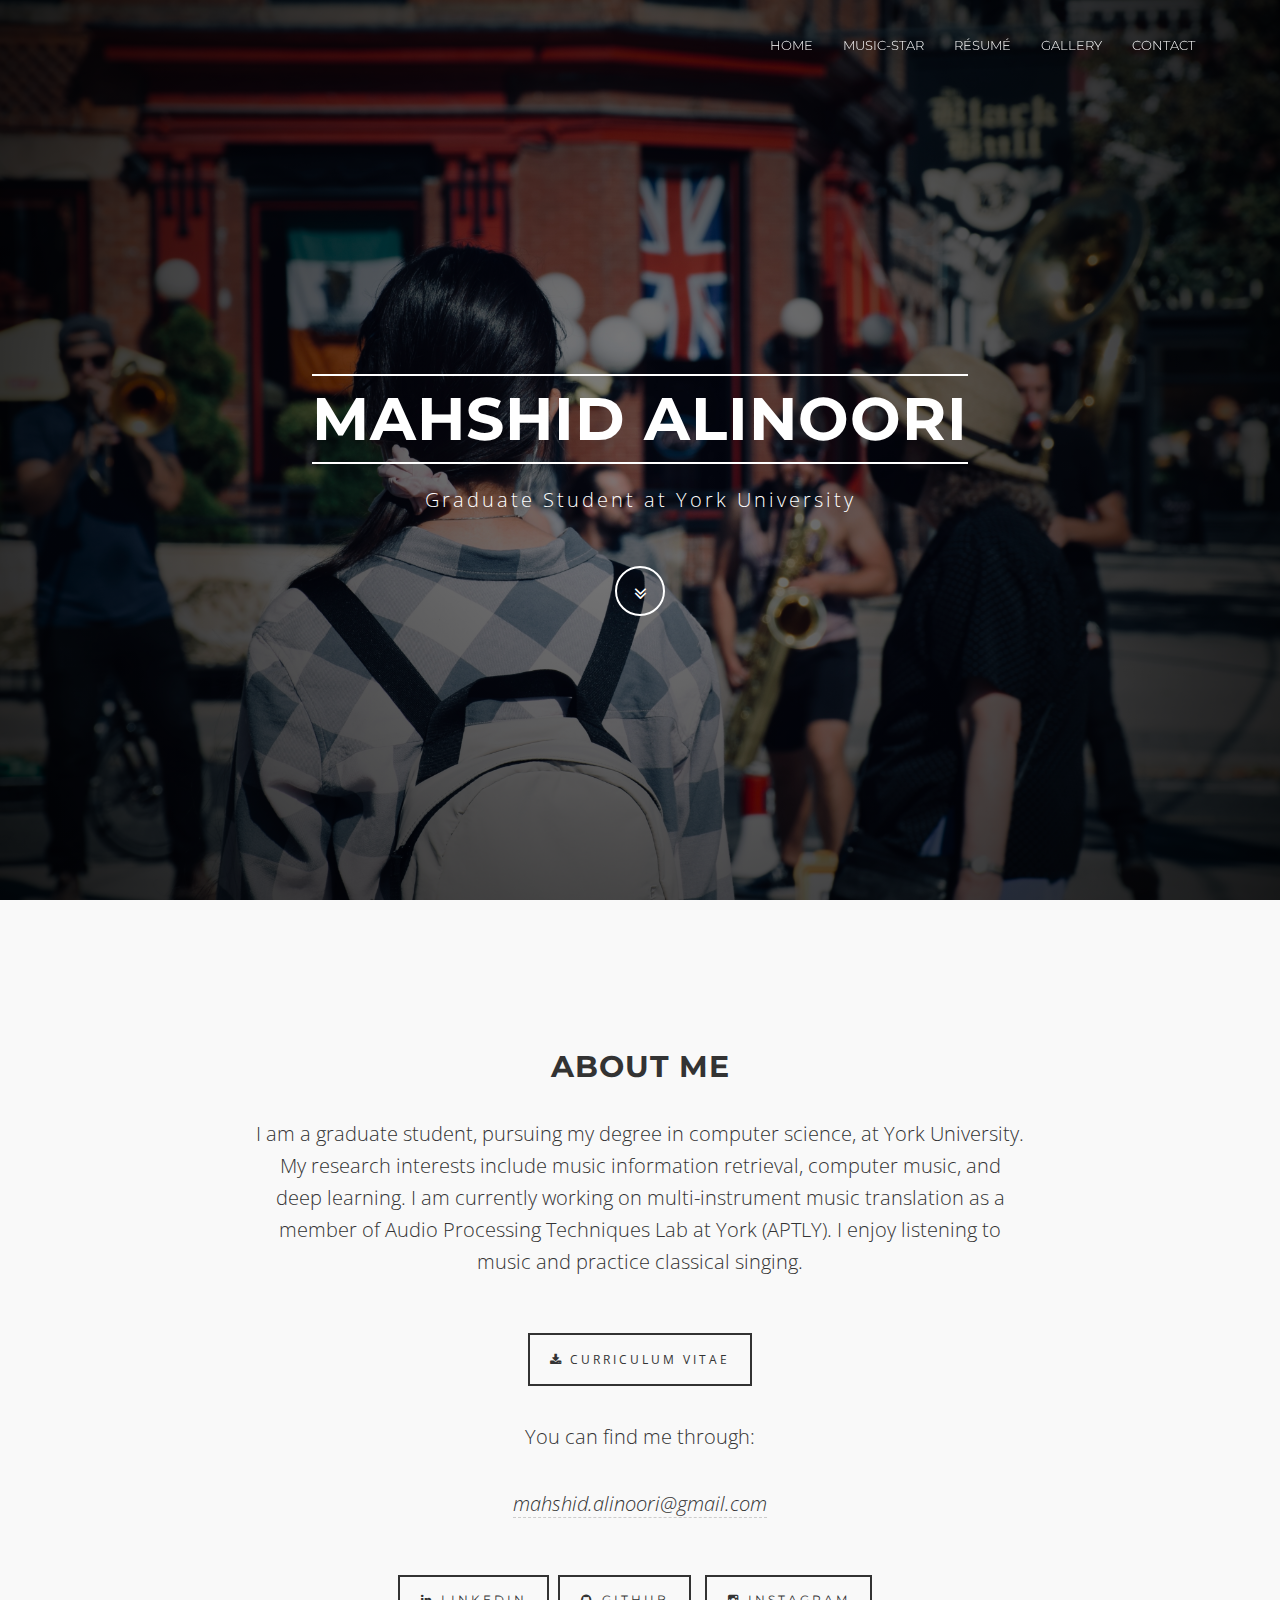
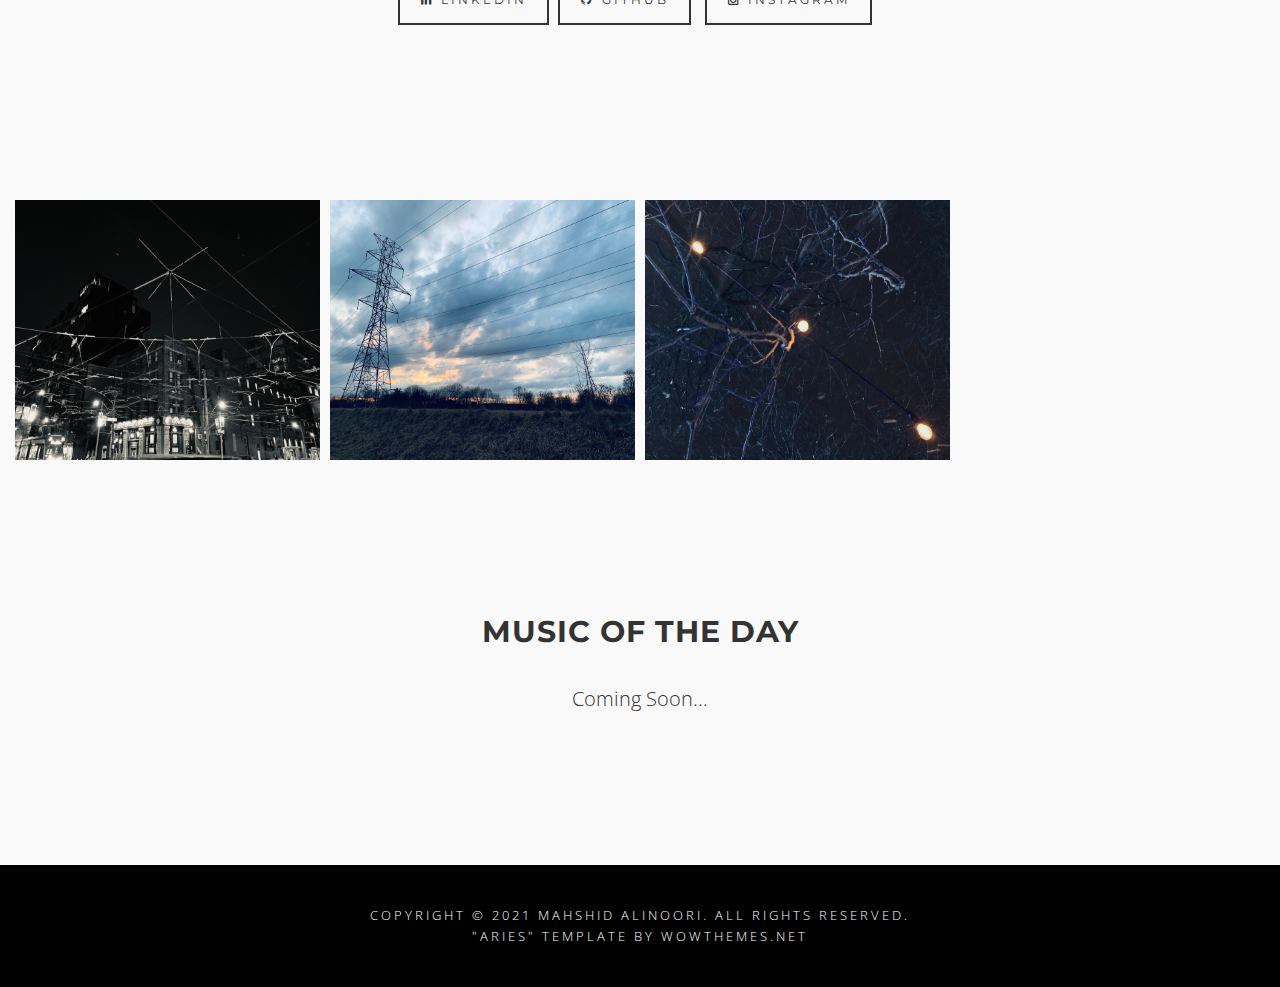
==== index.html @ f02e5524 "undo" ====
<!DOCTYPE html>
<html lang="en">
<head>
<meta charset="utf-8">
<meta http-equiv="X-UA-Compatible" content="IE=edge">
<meta name="viewport" content="width=device-width, initial-scale=1">
<meta name="description" content="">
<meta name="author" content="">
<title>Mahshid</title>
<!-- Bootstrap Core CSS -->
<link href="css/bootstrap.min.css" rel="stylesheet">
<!-- Custom CSS -->
<link href="css/theme.css" rel="stylesheet">
<!-- Custom Fonts -->
<link href="font-awesome/css/font-awesome.min.css" rel="stylesheet" type="text/css">
<link href="http://fonts.googleapis.com/css?family=Open+Sans:300,400,700,400italic,700italic" rel="stylesheet" type="text/css">
<link href="http://fonts.googleapis.com/css?family=Montserrat:400,700" rel="stylesheet" type="text/css">
<!-- HTML5 Shim and Respond.js IE8 support of HTML5 elements and media queries -->
<!-- WARNING: Respond.js doesn't work if you view the page via file:// -->
<!--[if lt IE 9]>
        <script src="https://oss.maxcdn.com/libs/html5shiv/3.7.0/html5shiv.js"></script>
        <script src="https://oss.maxcdn.com/libs/respond.js/1.4.2/respond.min.js"></script>
    <![endif]-->
</head>
<body id="page-top" data-spy="scroll" data-target=".navbar-fixed-top">
<!-- Navigation -->
<nav class="navbar navbar-custom navbar-fixed-top" role="navigation">
<div class="container">
	<div class="navbar-header">
		<button type="button" class="navbar-toggle" data-toggle="collapse" data-target=".navbar-main-collapse">
		<i class="fa fa-bars"></i>
		</button>
		<!--
		<a class="navbar-brand page-scroll" href="index.html">
		ARIES </a>-->
	</div>
	<!-- Collect the nav links, forms, and other content for toggling -->
	<div class="collapse navbar-collapse navbar-right navbar-main-collapse">
		<ul class="nav navbar-nav">
			<li>
			<a href="index.html">Home</a>
			</li>
			<li>
			<a href="Music-STAR.html">Music-STAR</a>
			</li>
			<li>
			<a href="resume.html">Résumé</a>
			</li>
			<li>
			<a href="gallery.html">Gallery</a>
			</li>
			<li>
			<a href="contact.html">Contact</a>
			</li>
		</ul>
	</div>
	<!-- /.navbar-collapse -->
</div>
<!-- /.container -->
</nav>
<!-- Intro Header -->
<header class="intro">
<div class="intro-body">
	<div class="container">
		<div class="row">
			<div class="col-md-8 col-md-offset-2">
				<h1 class="brand-heading">Mahshid Alinoori</h1>
				<p class="intro-text">
					Graduate Student at York University
				</p>
				<a href="#about" class="btn btn-circle page-scroll">
				<i class="fa fa-angle-double-down animated"></i>
				</a>
			</div>
		</div>
	</div>
</div>
</header>
<!-- About Section -->
<section id="about">
<div class="container content-section text-center">
	<div class="row">
		<h2>ABOUT ME</h2>
		<div class="col-lg-8 col-lg-offset-2">
			<p>
				I am a graduate student, pursuing my degree in computer science, at York University. My research interests include music information retrieval, computer music, and deep learning.
				I am currently working on multi-instrument music translation as a member of Audio Processing Techniques Lab at York (APTLY). I enjoy listening to music and practice classical singing.
			</p>
			<p>
				<a href="CV.pdf" class="btnghost"><i class="fa fa-download"></i> Curriculum Vitae</a>
			</p>
			<p>You can find me through:</p>
			<p>
				<i><a href="mailto:mahshid.alinoori@gmail.com" style="border-bottom:1px dashed #ccc;">mahshid.alinoori@gmail.com</a></i>
			</p>
			<ul class="list-inline banner-social-buttons">
				<a href="https://www.linkedin.com/in/mahshid-alinoori/" class="btn btnghost btn-lg"><i class="fa fa-linkedin fa-fw"></i><span class="network-name"> LinkedIn</span></a>
				</li>
				<li>
					<a href="https://github.com/mahshidaln" class="btn btnghost btn-lg"><i class="fa fa-github fa-fw"></i><span class="network-name"> GitHub</span></a>
					</li>
				<li>
				<a href="https://www.instagram.com/mahshid.aln/" class="btn btnghost btn-lg"><i class="fa fa-instagram fa-fw"></i><span class="network-name"> Instagram</span></a>
				</li>
				
				<!--
				<li>
					<a href="https://twitter.com/mahshid_aln" class="btn btnghost btn-lg"><i class="fa fa-twitter fa-fw"></i><span class="network-name"> Twitter</span></a>
				</li>-->
			</ul>
		</div>
	</div>
</div>
</section>
<section id="portfolio">
<div class="gallery">
	<ul>
		<li class="col-md-3">
			<a href="gallery.html">
				<img src="img/4.jpg" alt="">
			</a>
		</li>
		<li class="col-md-3">
			<a href="gallery.html">
				<img src="img/1.jpg" alt="">
			</a>
		</li>
		<li class="col-md-3">
			<a href="gallery.html">
				<img src="img/2.jpg" alt="">
			</a>
		</li>
		<li class="col-md-3">
			<a href="gallery.html">
				<img src="img/5.jpg" alt="">
			</a>
		</li>
		<!--
		<li class="col-md-3">
		<a href="portfolio-item.html">
		<img src="http://unsplash.it/680/380?random=5" alt="">
		</a>
		</li>
		<li class="col-md-3">
		<a href="portfolio-item.html">
		<img src="http://unsplash.it/680/380?random=6" alt="">
		</a>
		</li>
		<li class="col-md-3">
		<a href="portfolio-item.html">
		<img src="http://unsplash.it/680/380?random=7" alt="">
		</a>
		</li>
		<li class="col-md-3">
		<a href="portfolio-item.html">
		<img src="http://unsplash.it/680/380?random=8" alt="">
		</a>
		</li>
				<li class="col-md-3">
		<a href="portfolio-item.html">
		<img src="http://unsplash.it/680/380?random=10" alt="">
		</a>
		</li>
		<li class="col-md-3">
		<a href="portfolio-item.html">
		<img src="http://unsplash.it/680/380?random=11" alt="">
		</a>
		</li>
		<li class="col-md-3">
		<a href="portfolio-item.html">
		<img src="http://unsplash.it/680/380?random=12" alt="">
		</a>
		</li>
		<li class="col-md-3">
		<a href="portfolio-item.html">
		<img src="http://unsplash.it/680/380?random=13" alt="">
		</a>
		</li>
		-->
	</ul>
</div>
</section>
<!-- Contact Section -->
<section id="contact">
<div class="container content-section text-center">
	<div class="row">
		<div class="col-lg-8 col-lg-offset-2">
			
			<h2>Music of the Day</h2>
			<p>
				 Coming Soon...
			</p>
		
		</div>
	</div>
</div>
</section>
<!-- Footer -->
<footer>
<div class="container text-center">
	<p class="credits">
		Copyright &copy; 2021 Mahshid Alinoori. All Rights Reserved.<br/>
		"Aries" Template by WowThemes.net
	</p>
</div>
</footer>
<!-- jQuery -->
<script src="js/jquery.js"></script>
<!-- Bootstrap Core JavaScript -->
<script src="js/bootstrap.min.js"></script>
<!-- Plugin JavaScript -->
<script src="js/jquery.easing.min.js"></script>
<!-- Custom Theme JavaScript -->
<script src="js/theme.js"></script>
</body>
</html>
---- css/theme.css ----
/* Aries v1.0 - by WowThemes.net */
body {
	width:100%;
	height:100%;
	font-family:Open Sans,"Helvetica Neue",Helvetica,Arial,sans-serif;
	color:#fff;
	background-color:#000;
	 font-weight:300;
}
html {
	width:100%;
	height:100%;
}
h1,h2,h3,h4,h5,h6 {
	margin:0 0 35px;
	text-transform:uppercase;
	font-family:Montserrat,"Helvetica Neue",Helvetica,Arial,sans-serif;
	font-weight:700;
	letter-spacing:1px;
}
p {
	margin:0 0 25px;
	font-size:18px;
	line-height:1.5;
}
@media(min-width:768px) {
	p {
		margin:0 0 35px;
		font-size:20px;
		line-height:1.6;
	}
}
a {
	color:inherit;
	-webkit-transition:all .2s ease-in-out;
	-moz-transition:all .2s ease-in-out;
	transition:all .2s ease-in-out;
}
a:hover,a:focus {
	text-decoration:none;
	color:inherit;
}
.light {
	font-weight:400;
}
.navbar-custom {
	margin-bottom:0;
	border-bottom:1px solid rgba(255,255,255,.3);
	text-transform:uppercase;
	font-family:Montserrat,"Helvetica Neue",Helvetica,Arial,sans-serif;
	background-color:#000;
}
.navbar-custom .navbar-brand {
	font-size:20px;
	text-transform:none;
	letter-spacing:1px;
}
.navbar-custom .navbar-brand:focus {
	outline:0;
}
.navbar-custom .navbar-brand .navbar-toggle {
	padding:4px 6px;
	font-size:16px;
	color:#fff;
}
.navbar-custom .navbar-brand .navbar-toggle:focus,.navbar-custom .navbar-brand .navbar-toggle:active {
	outline:0;
}
.navbar-custom a {
}
.navbar-custom .nav li a {
	-webkit-transition:background .3s ease-in-out;
	-moz-transition:background .3s ease-in-out;
	transition:background .3s ease-in-out;
}
.navbar-custom .nav li a:hover {
	outline:0;
	color:#1ba39c;
	background-color:transparent;
}
.navbar-custom .nav li a:focus,.navbar-custom .nav li a:active {
	outline:0;
	background-color:transparent;
}
.navbar-custom .nav li.active {
	outline:0;
}
.navbar-custom .nav li.active a {
	color:#1ba39c;
}
.navbar-custom .nav li.active a:hover {
	color:#1ba39c;
}
@media(min-width:768px) {
	.navbar-custom {
		padding:20px 0;
		border-bottom:0;
		font-size:13px;
		background:0 0;
		-webkit-transition:background .5s ease-in-out,padding .5s ease-in-out;
		-moz-transition:background .5s ease-in-out,padding .5s ease-in-out;
		transition:background .5s ease-in-out,padding .5s ease-in-out;
	}
		 .navbar-custom.top-nav-collapse {
		 padding:0;
		border-bottom:1px solid rgba(255,255,255,.3);
		color:#333;
			background:#fff;
	}
	.navbar-custom.top-nav-collapse a {
		color:#333;
		display:inline-block;
	}
}
.intro {
	display:table;
	width:100%;
	height:auto;
	padding:100px 0 100px 0;
	text-align:center;
	color:#fff;
	background-image:radial-gradient(circle at 50% 50%,rgba(0,0,0,0.46),rgba(0,0,0,0.88)),url('../img/home.JPG');
	-webkit-background-size:cover;
	-moz-background-size:cover;
	background-size:cover;
	-o-background-size:cover;
}
.intro .intro-body {
	display:table-cell;
	vertical-align:middle;
}
.intro .intro-body .brand-heading {
	font-size:40px;
}
.intro .intro-body .intro-text {
	font-size:18px;
}
@media(min-width:768px) {
	.intro {
		height:100%;
		padding:0;
	}
	.intro .intro-body .brand-heading {
		font-size:60px;
		margin-top:90px;
		margin-bottom:20px;
		border-top:2px solid #fff;
		border-bottom:2px solid #fff;
		display:inline-block;
		padding:10px 0;
	}
	.intro .intro-body .intro-text {
		font-size:20px;
			font-weight:300;
			letter-spacing:3px;
	}
}
.btn-circle {
	width:50px;
	height:50px;
	margin-top:15px;
	line-height:40px;
	text-align:center;
	border:2px solid #fff;
	border-radius:100%!important;
	font-size:20px;
	color:#fff;
	background:0 0;
	-webkit-transition:background .3s ease-in-out;
	-moz-transition:background .3s ease-in-out;
	transition:background .3s ease-in-out;
}
.btn-circle:hover,.btn-circle:focus {
	outline:0;
	color:#fff;
	background:rgba(255,255,255,.1);
}
.btn-circle i.animated {
	-webkit-transition-property:-webkit-transform;
	-webkit-transition-duration:1s;
	-moz-transition-property:-moz-transform;
	-moz-transition-duration:1s;
}
.btn-circle:hover i.animated {
	-webkit-animation-name:pulse;
	-moz-animation-name:pulse;
	-webkit-animation-duration:1.5s;
	-moz-animation-duration:1.5s;
	-webkit-animation-iteration-count:infinite;
	-moz-animation-iteration-count:infinite;
	-webkit-animation-timing-function:linear;
	-moz-animation-timing-function:linear;
}
@-webkit-keyframes pulse {
	0% {
		-webkit-transform:scale(1);
		transform:scale(1);
	}
	50% {
		-webkit-transform:scale(1.2);
		transform:scale(1.2);
	}
	100% {
		-webkit-transform:scale(1);
		transform:scale(1);
	}
}
@-moz-keyframes pulse {
	0% {
		-moz-transform:scale(1);
		transform:scale(1);
	}
	50% {
		-moz-transform:scale(1.2);
		transform:scale(1.2);
	}
	100% {
		-moz-transform:scale(1);
		transform:scale(1);
	}
}
.content-section {
	padding:40px 0;
	clear:both;
}
@media(min-width:767px) {
	.content-section {
		padding:150px 0;
			 clear:both;
	}
}
.btn {
	border-radius:0;
	text-transform:uppercase;
	font-family:Montserrat,"Helvetica Neue",Helvetica,Arial,sans-serif;
	font-weight:400;
	-webkit-transition:all .3s ease-in-out;
	-moz-transition:all .3s ease-in-out;
	transition:all .3s ease-in-out;
}
.btn-default {
	border:1px solid #42dca3;
	color:#42dca3;
	background-color:transparent;
}
.btn-default:hover,.btn-default:focus {
	border:1px solid #42dca3;
	outline:0;
	color:#000;
	background-color:#42dca3;
}
ul.banner-social-buttons {
	margin-top:0;
}
@media(max-width:1199px) {
	ul.banner-social-buttons {
		margin-top:15px;
	}
}
@media(max-width:767px) {
	ul.banner-social-buttons li {
		display:block;
		margin-bottom:20px;
		padding:0;
	}
	ul.banner-social-buttons li:last-child {
		margin-bottom:0;
	}
}
footer {
	padding:40px 0;
	z-index:1;
	position:relative;
	clear:both;
}
footer p {
	margin:0;
	font-size:15px;
}
footer p.credits {
	text-transform:uppercase;
	font-size:13px;
	letter-spacing:3px;
}
::-moz-selection {
	text-shadow:none;
	background:#fcfcfc;
	background:rgba(255,255,255,.2);
}
::selection {
	text-shadow:none;
	background:#fcfcfc;
	background:rgba(255,255,255,.2);
}
img::selection {
	background:0 0;
}
img::-moz-selection {
	background:0 0;
}
body {
	webkit-tap-highlight-color:rgba(255,255,255,.2);
}
.bgblue {
	background:#22292c;
}
.inlineblock {
	display:inline-block;
}
p:last-child {
	margin-bottom:0;
}
p.lead {
	line-height:1.9;
}
.btnghost {
	border:2px solid #333;
	background-color:transparent;
	padding:15px 20px;
	letter-spacing:3px;
	font-size:12px;
	text-transform:uppercase;
	font-weight:400;
	color:#333;
	margin-top:20px;
	display:inline-block;
}
.btnghost:hover {
	background-color:#333;
	color:#fff;
	border:2px solid #333;
}
.bgcover {
	background-size:cover;
	background-repeat:no-repeat;
	position:relative;
}
img {
	max-width:100%;
}
.gallery ul {
	padding:0;
	margin:10px;
}
.gallery img {
	/*max-width:100%;*/
	height:270px;
	width:auto;
	padding:5px;
	margin:0;
}


.gallery ul li {
	margin:0;
	position:relative;
	list-style:none;
	float:left;
	padding:0;
}
.gallery ul li a {
	display:block;
	position:relative;
	width:100%;
	height:100%;
	margin:0;
	padding:0;
	line-height:0;
}
.gallery ul li a:before {
	position:absolute;
	width:32px;
	height:32px;
	top:40%;
	left:50%;
	margin:-14px 0 0 -16px;
	background: url(data:image/svg+xml;utf8,%3C%3Fxml%20version%3D%221.0%22%20encoding%3D%22utf-8%22%3F%3E%0A%3C%21--%20Generator%3A%20Adobe%20Illustrator%2017.1.0%2C%20SVG%20Export%20Plug-In%20.%20SVG%20Version%3A%206.00%20Build%200%29%20%20--%3E%0A%3C%21DOCTYPE%20svg%20PUBLIC%20%22-//W3C//DTD%20SVG%201.1//EN%22%20%22http%3A//www.w3.org/Graphics/SVG/1.1/DTD/svg11.dtd%22%3E%0A%3Csvg%20version%3D%221.1%22%0A%09%20id%3D%22svg2%22%20xmlns%3Adc%3D%22http%3A//purl.org/dc/elements/1.1/%22%20xmlns%3Acc%3D%22http%3A//creativecommons.org/ns%23%22%20xmlns%3Ardf%3D%22http%3A//www.w3.org/1999/02/22-rdf-syntax-ns%23%22%20xmlns%3Asvg%3D%22http%3A//www.w3.org/2000/svg%22%20xmlns%3Asodipodi%3D%22http%3A//sodipodi.sourceforge.net/DTD/sodipodi-0.dtd%22%20xmlns%3Ainkscape%3D%22http%3A//www.inkscape.org/namespaces/inkscape%22%20inkscape%3Aversion%3D%220.48.4%20r9939%22%20sodipodi%3Adocname%3D%22icon-fullscreen.svg%22%0A%09%20xmlns%3D%22http%3A//www.w3.org/2000/svg%22%20xmlns%3Axlink%3D%22http%3A//www.w3.org/1999/xlink%22%20x%3D%220px%22%20y%3D%220px%22%20viewBox%3D%220%200%20960%20560%22%0A%09%20enable-background%3D%22new%200%200%20960%20560%22%20xml%3Aspace%3D%22preserve%22%3E%0A%3Csodipodi%3Anamedview%20%20borderopacity%3D%221%22%20pagecolor%3D%22%23ffffff%22%20bordercolor%3D%22%23666666%22%20objecttolerance%3D%2210%22%20gridtolerance%3D%2210%22%20guidetolerance%3D%2210%22%20showgrid%3D%22false%22%20fit-margin-top%3D%220%22%20fit-margin-left%3D%220%22%20inkscape%3Azoom%3D%227.375%22%20inkscape%3Acx%3D%22-5.1525424%22%20inkscape%3Acy%3D%2216%22%20id%3D%22namedview11%22%20inkscape%3Awindow-x%3D%22-8%22%20inkscape%3Awindow-y%3D%22-8%22%20fit-margin-right%3D%220%22%20inkscape%3Apageopacity%3D%220%22%20fit-margin-bottom%3D%220%22%20inkscape%3Awindow-width%3D%221366%22%20inkscape%3Awindow-height%3D%22706%22%20inkscape%3Awindow-maximized%3D%221%22%20inkscape%3Apageshadow%3D%222%22%20inkscape%3Acurrent-layer%3D%22svg2%22%3E%0A%09%3C/sodipodi%3Anamedview%3E%0A%3Cg%3E%0A%09%3Crect%20x%3D%22220%22%20y%3D%22260%22%20fill%3D%22%23FFFFFF%22%20width%3D%22536%22%20height%3D%2224%22/%3E%0A%3C/g%3E%0A%3Cg%3E%0A%09%3Crect%20x%3D%22476%22%20y%3D%224%22%20fill%3D%22%23FFFFFF%22%20width%3D%2224%22%20height%3D%22556%22/%3E%0A%3C/g%3E%0A%3C/svg%3E%0A) no-repeat;
	content:"";
	opacity:0;
	z-index:1;
	-webkit-transition:all 0.3s linear;
	-moz-transition:all 0.3s linear;
	transition:all 0.3s linear;
}
.gallery ul li a:hover:before {
	top:50%;
	opacity:1;
}
/*.gallery ul li a:before {
	position:absolute;
	width:100%;
	top:0;
	bottom:0;
	background:rgba(0,0,0,0.3);
	content:"";
	opacity:0;
	-webkit-transition:all 0.3s linear;
	-moz-transition:all 0.3s linear;
	transition:all 0.3s linear;
}*/
.gallery ul li a:hover:after {
	opacity:1;
}
section:after {
	float:none;
	clear:both;
}
section {
	background-color:#f9f9f9;
	color:#333;
	overflow:hidden;
}
.done {
	display:none;
}
.error input,input.error,.error textarea,textarea.error {
	background-color:#ffffff;
	border-bottom:2px solid orangered !Important;
	-webkit-transition:border linear 0.2s,box-shadow linear 0.2s;
	-moz-transition:border linear 0.2s,box-shadow linear 0.2s;
	-o-transition:border linear 0.2s,box-shadow linear 0.2s;
	transition:border linear 0.2s,box-shadow linear 0.2s;	
}
#contactform input,#contactform textarea {
	border:0px;
	border-bottom:2px solid #333;
	width:100%;
	background-color:transparent;
	padding:20px 0px;
	text-transform:uppercase;
	letter-spacing:2px;
	margin-bottom:20px;
}
#contactform input#submit {
	width:auto;
	border:2px solid;
	padding:10px 20px;
	display:inline-block;
}
#contactform input#submit:hover {
	background-color:#333;
	color:#fff;
	border:2px solid #333;
}
#contactform input:focus,#contactform input:active,#contactform textarea:focus,#contactform textarea:active {
	border-top:0px;
	border-bottom:2px solid lightseagreen;
	outline:0;
	outline: none;
}

.my_gallery{
	height: 260 px;
	width: 350px;
	padding-bottom: 5px;
}

table {
	border-collapse: collapse;
	border-spacing: 0; }
  
  td,
  th {
	padding: 0; }

table {
    /* display: block; */
    width: 100%;
    overflow: auto;
    word-break: normal;
    word-break: keep-all;
    -webkit-overflow-scrolling: touch; }
table th {
	  text-align: center;
      font-weight: bold; }
table th,
table td {
      padding: 0.5rem 1rem;
      border: 1px solid #e9ebec; }

table.audio-table td {
	vertical-align: top; }
table.audio-table audio {
	height: 2.5rem;
	max-width: 11rem; }
@media screen and (min-width: 106rem) {
table.audio-table audio {
		display: block;
		width: 100%;
		max-width: 100%; } }
@media screen and (min-width: 106rem) {
table.audio-table {
	  table-layout: fixed; }
table.audio-table .metric-col {
		width: 7em; } }
@media screen and (max-width: 106rem) {
table.audio-table {
	  display: block;
	  max-height: 90vh;
	  overflow-y: auto; }
table.audio-table th {
		white-space: nowrap; } }

table.audio-table .audio-label {
	display: block;
	text-align: center;
	font-size: 85%; }


ol li{
	margin:0 0 25px;
	font-size:18px;
	line-height:1;
	}
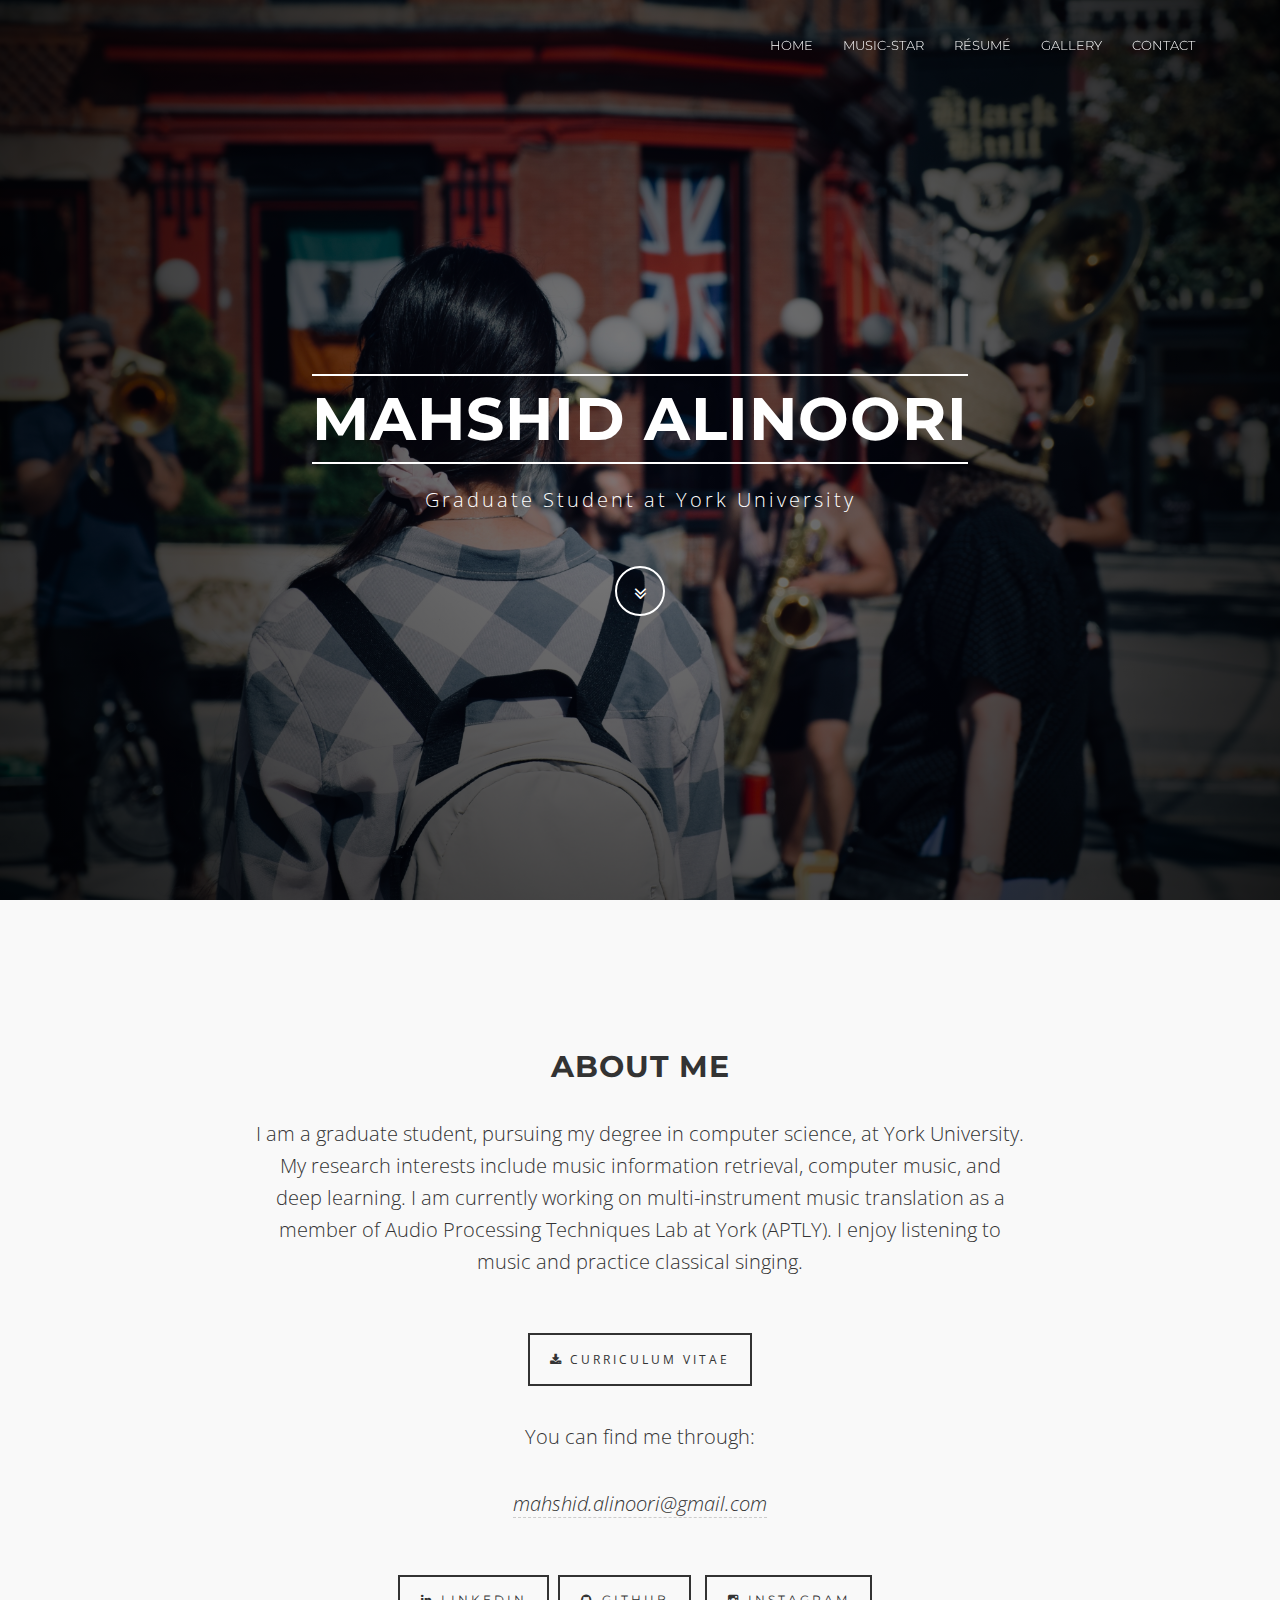
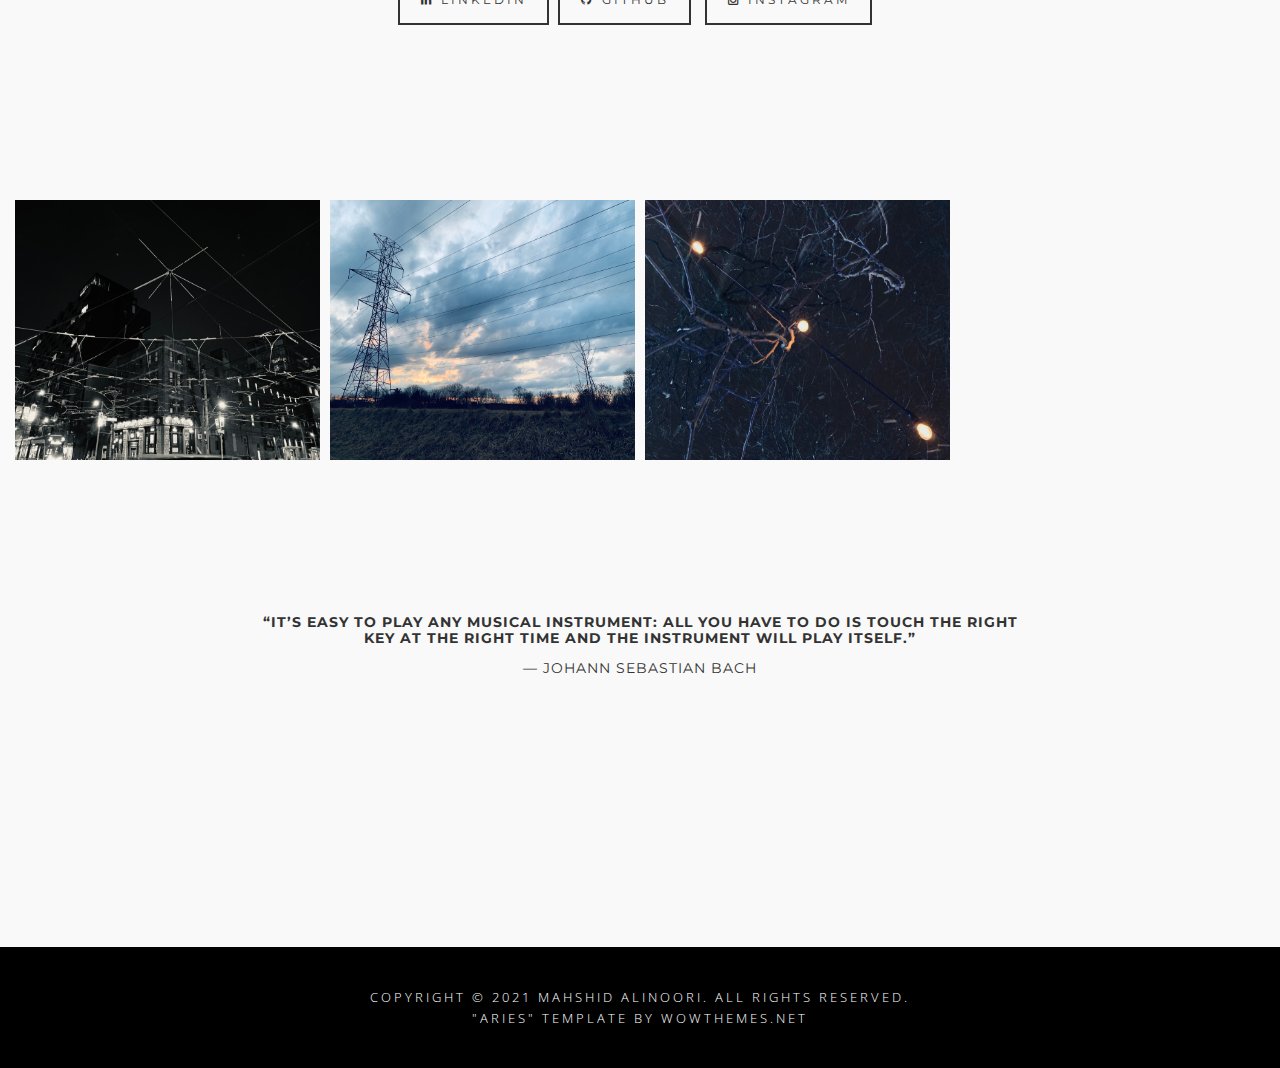
==== commit 473e4cb8: "music" ====
--- a/index.html
+++ b/index.html
@@ -186,11 +186,9 @@
 	<div class="row">
 		<div class="col-lg-8 col-lg-offset-2">
 			
-			<h2>Music of the Day</h2>
-			<p>
-				 Coming Soon...
-			</p>
-		
+			<h5>“It’s easy to play any musical instrument: all you have to do is touch the right key at the right time and the instrument will play itself.”
+			<br><br><span style="font-weight:normal;">― Johann Sebastian Bach</span></h5>
+			<iframe src="https://open.spotify.com/embed/playlist/542RehEdvbZAeP9WoLdQOL?theme=0" width="80%" height="80" frameBorder="0" allowtransparency="true" allow="encrypted-media"></iframe>
 		</div>
 	</div>
 </div>
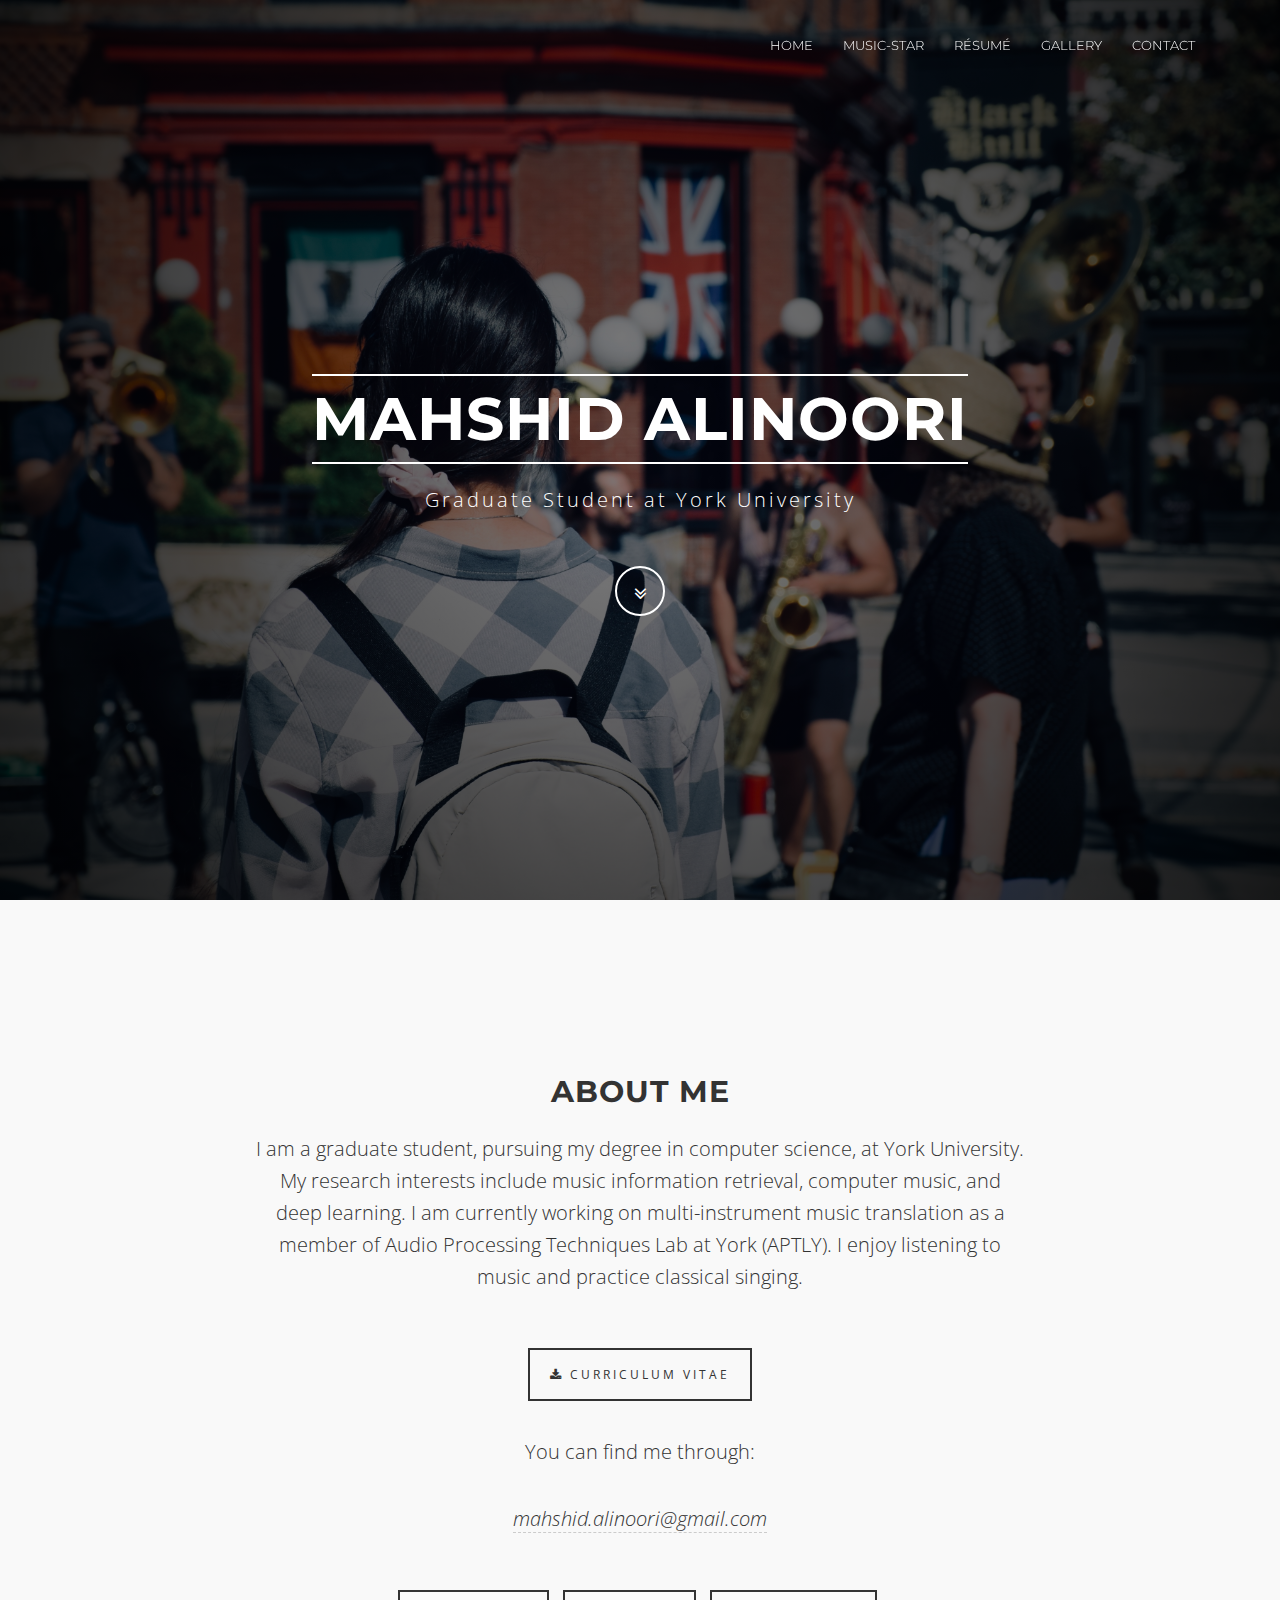
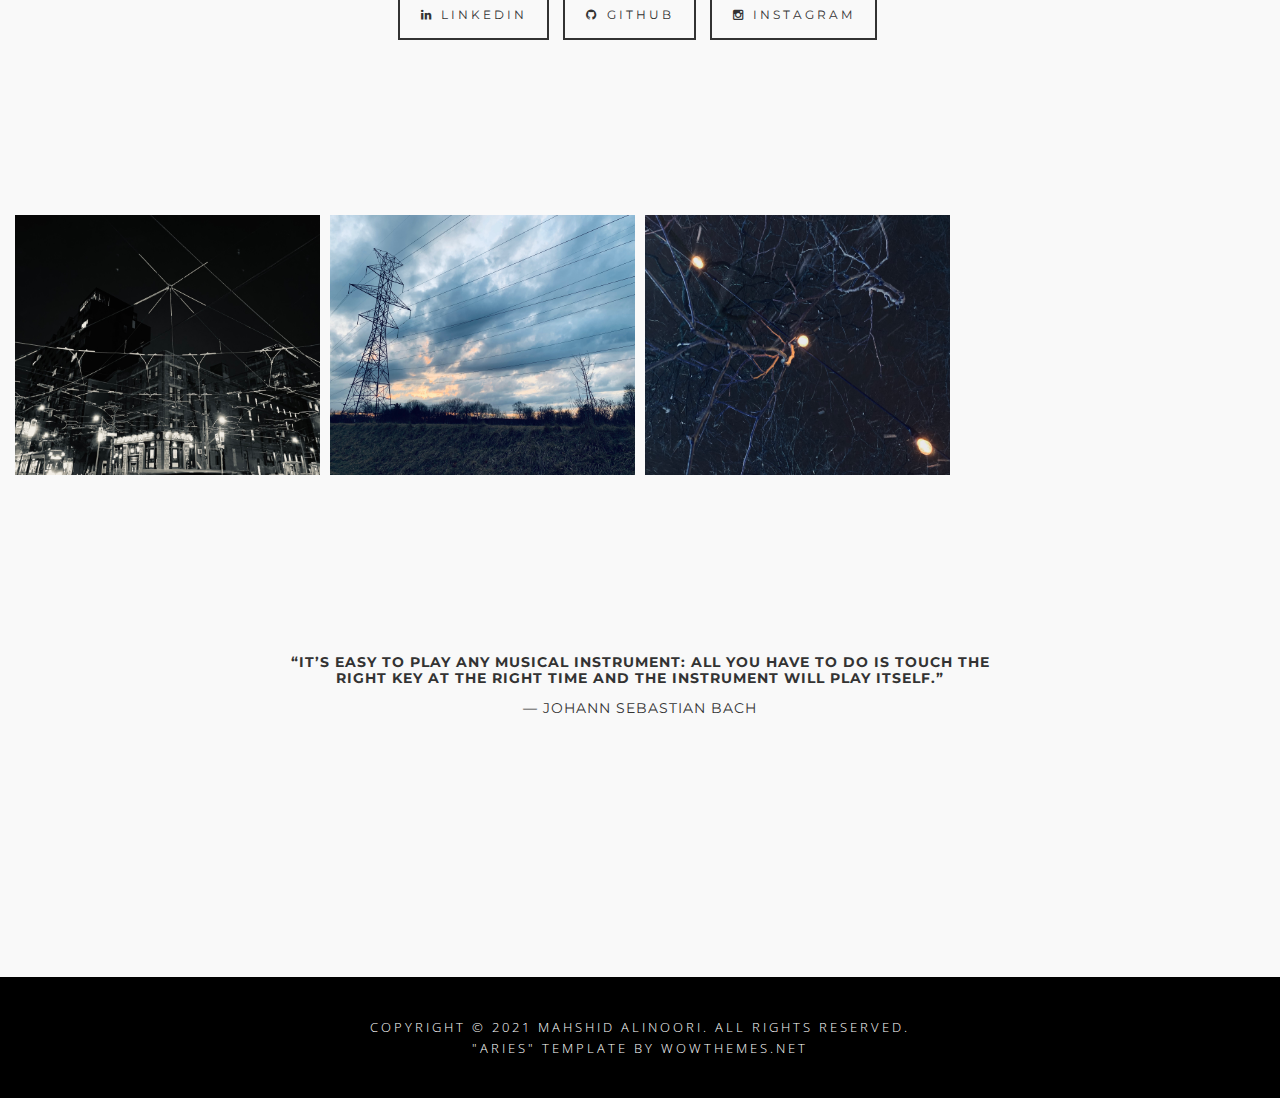
==== commit 9d1952bc: "margins" ====
--- a/index.html
+++ b/index.html
@@ -69,7 +69,7 @@
 					Graduate Student at York University
 				</p>
 				<a href="#about" class="btn btn-circle page-scroll">
-				<i class="fa fa-angle-double-down animated"></i>
+					<i class="fa fa-angle-double-down animated"></i>
 				</a>
 			</div>
 		</div>
@@ -87,22 +87,22 @@
 				I am currently working on multi-instrument music translation as a member of Audio Processing Techniques Lab at York (APTLY). I enjoy listening to music and practice classical singing.
 			</p>
 			<p>
-				<a href="CV.pdf" class="btnghost"><i class="fa fa-download"></i> Curriculum Vitae</a>
+				<a href="docs/CV.pdf" class="btnghost"><i class="fa fa-download"></i> Curriculum Vitae</a>
 			</p>
 			<p>You can find me through:</p>
 			<p>
 				<i><a href="mailto:mahshid.alinoori@gmail.com" style="border-bottom:1px dashed #ccc;">mahshid.alinoori@gmail.com</a></i>
 			</p>
 			<ul class="list-inline banner-social-buttons">
-				<a href="https://www.linkedin.com/in/mahshid-alinoori/" class="btn btnghost btn-lg"><i class="fa fa-linkedin fa-fw"></i><span class="network-name"> LinkedIn</span></a>
+				<li>
+					<a href="https://www.linkedin.com/in/mahshid-alinoori/" class="btn btnghost btn-lg"><i class="fa fa-linkedin fa-fw"></i><span class="network-name"> LinkedIn</span></a>
 				</li>
 				<li>
 					<a href="https://github.com/mahshidaln" class="btn btnghost btn-lg"><i class="fa fa-github fa-fw"></i><span class="network-name"> GitHub</span></a>
-					</li>
-				<li>
-				<a href="https://www.instagram.com/mahshid.aln/" class="btn btnghost btn-lg"><i class="fa fa-instagram fa-fw"></i><span class="network-name"> Instagram</span></a>
 				</li>
-				
+				<li>
+					<a href="https://www.instagram.com/mahshid.aln/" class="btn btnghost btn-lg"><i class="fa fa-instagram fa-fw"></i><span class="network-name"> Instagram</span></a>
+				</li>
 				<!--
 				<li>
 					<a href="https://twitter.com/mahshid_aln" class="btn btnghost btn-lg"><i class="fa fa-twitter fa-fw"></i><span class="network-name"> Twitter</span></a>
--- a/css/theme.css
+++ b/css/theme.css
@@ -12,14 +12,14 @@
 	height:100%;
 }
 h1,h2,h3,h4,h5,h6 {
-	margin:0 0 35px;
+	margin: 25px 25px 25px 25px;
 	text-transform:uppercase;
 	font-family:Montserrat,"Helvetica Neue",Helvetica,Arial,sans-serif;
 	font-weight:700;
 	letter-spacing:1px;
 }
 p {
-	margin:0 0 25px;
+	margin: 25px 25px 25px 25px;
 	font-size:18px;
 	line-height:1.5;
 }
@@ -343,11 +343,14 @@
 	margin:10px;
 }
 .gallery img {
-	/*max-width:100%;*/
+	max-width:100%;
 	height:270px;
 	width:auto;
 	padding:5px;
-	margin:0;
+	margin:auto;
+	text-align: center;
+	display: flex;
+	justify-content: center;
 }
 
 
@@ -464,8 +467,9 @@
 	padding: 0; }
 
 table {
-    /* display: block; */
-    width: 100%;
+	/* display: block; */
+	width: 100%;
+	margin: 0 25px 0 25px;
     overflow: auto;
     word-break: normal;
     word-break: keep-all;
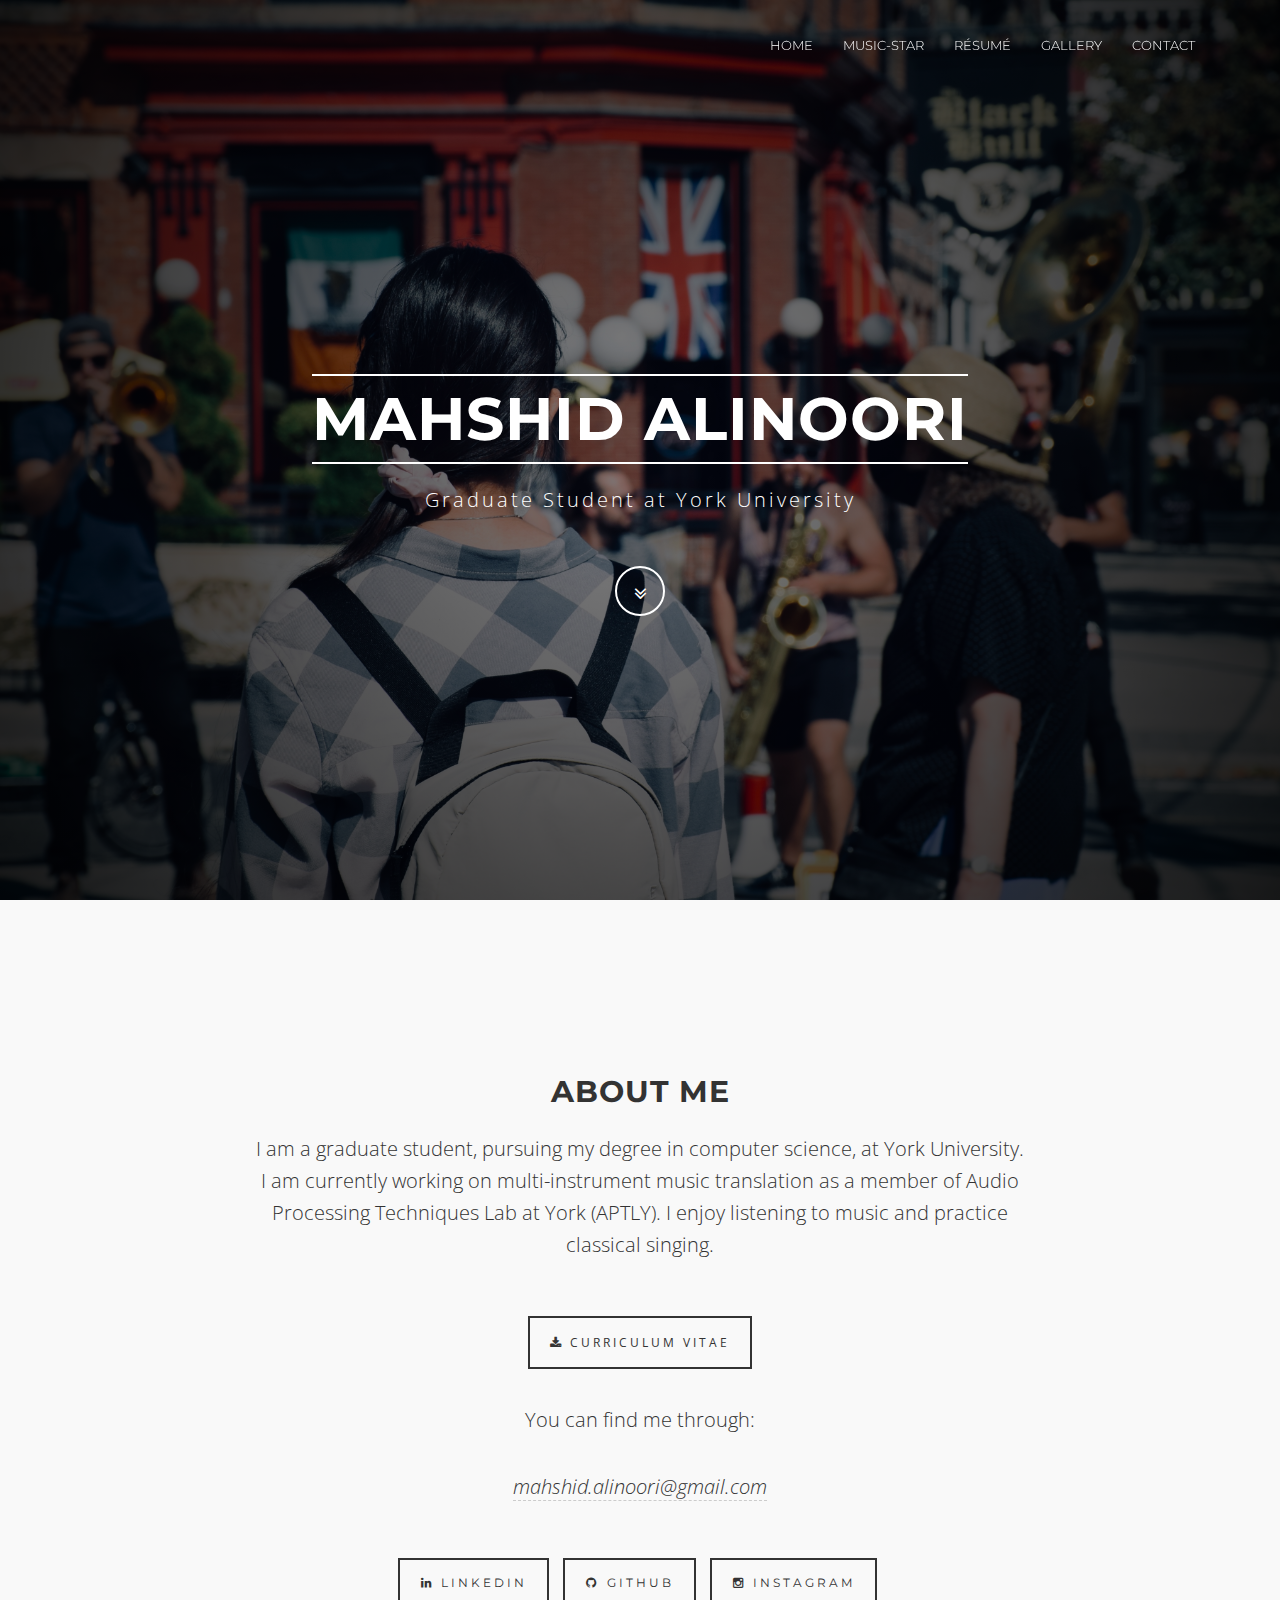
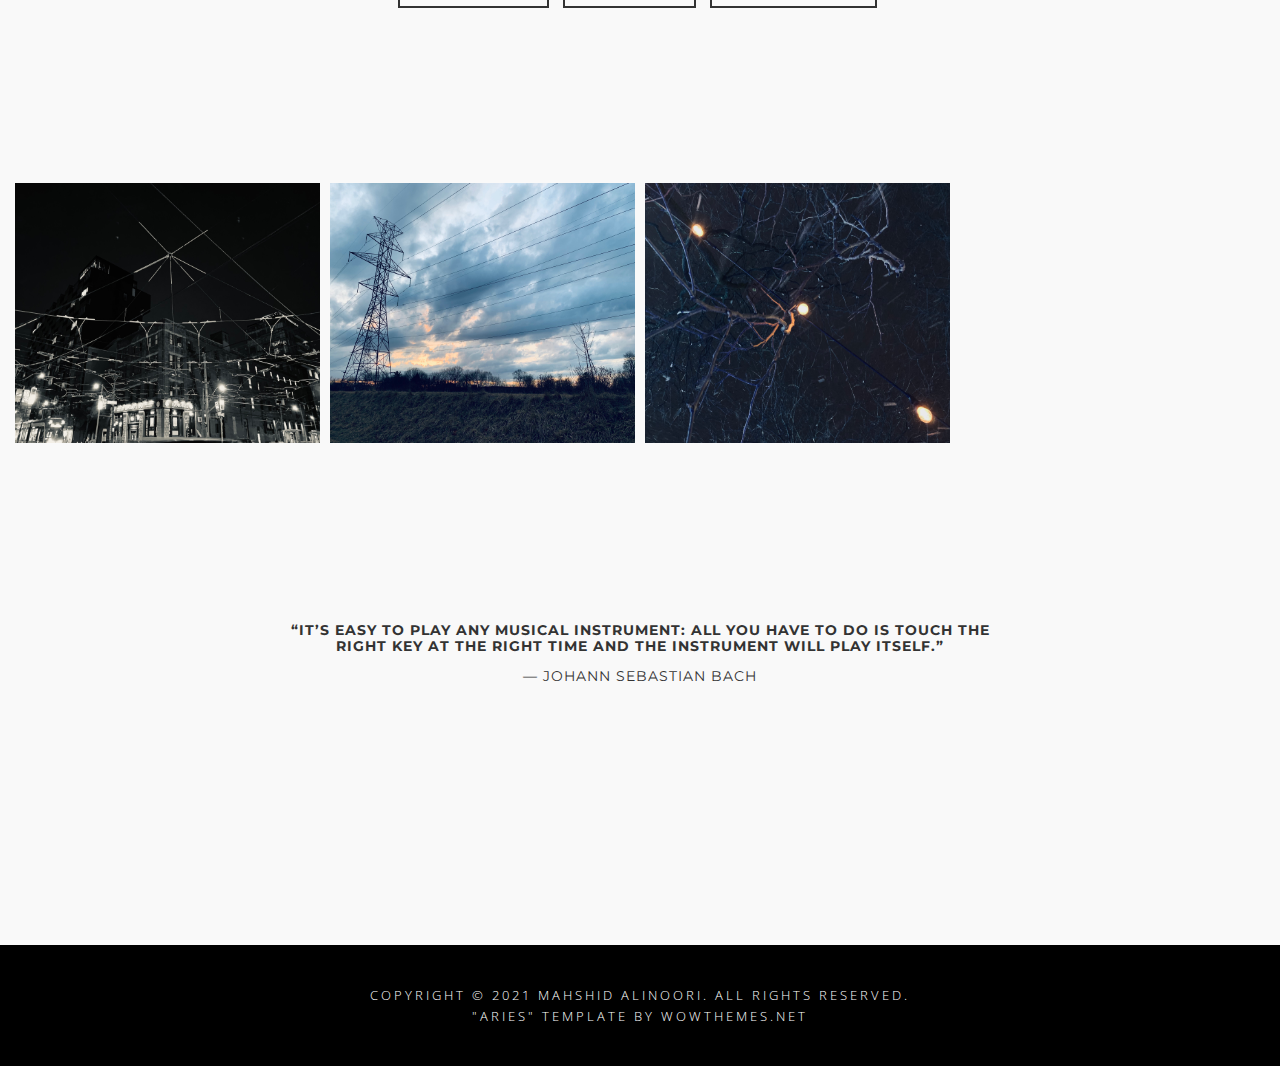
==== commit 25eeb97b: "minor edits" ====
--- a/index.html
+++ b/index.html
@@ -83,7 +83,7 @@
 		<h2>ABOUT ME</h2>
 		<div class="col-lg-8 col-lg-offset-2">
 			<p>
-				I am a graduate student, pursuing my degree in computer science, at York University. My research interests include music information retrieval, computer music, and deep learning.
+				I am a graduate student, pursuing my degree in computer science, at York University.
 				I am currently working on multi-instrument music translation as a member of Audio Processing Techniques Lab at York (APTLY). I enjoy listening to music and practice classical singing.
 			</p>
 			<p>
--- a/css/theme.css
+++ b/css/theme.css
@@ -469,7 +469,7 @@
 table {
 	/* display: block; */
 	width: 100%;
-	margin: 0 25px 0 25px;
+	margin: 0;
     overflow: auto;
     word-break: normal;
     word-break: keep-all;
@@ -483,7 +483,9 @@
       border: 1px solid #e9ebec; }
 
 table.audio-table td {
-	vertical-align: top; }
+	vertical-align: center;
+	text-align: center;
+}
 table.audio-table audio {
 	height: 2.5rem;
 	max-width: 11rem; }
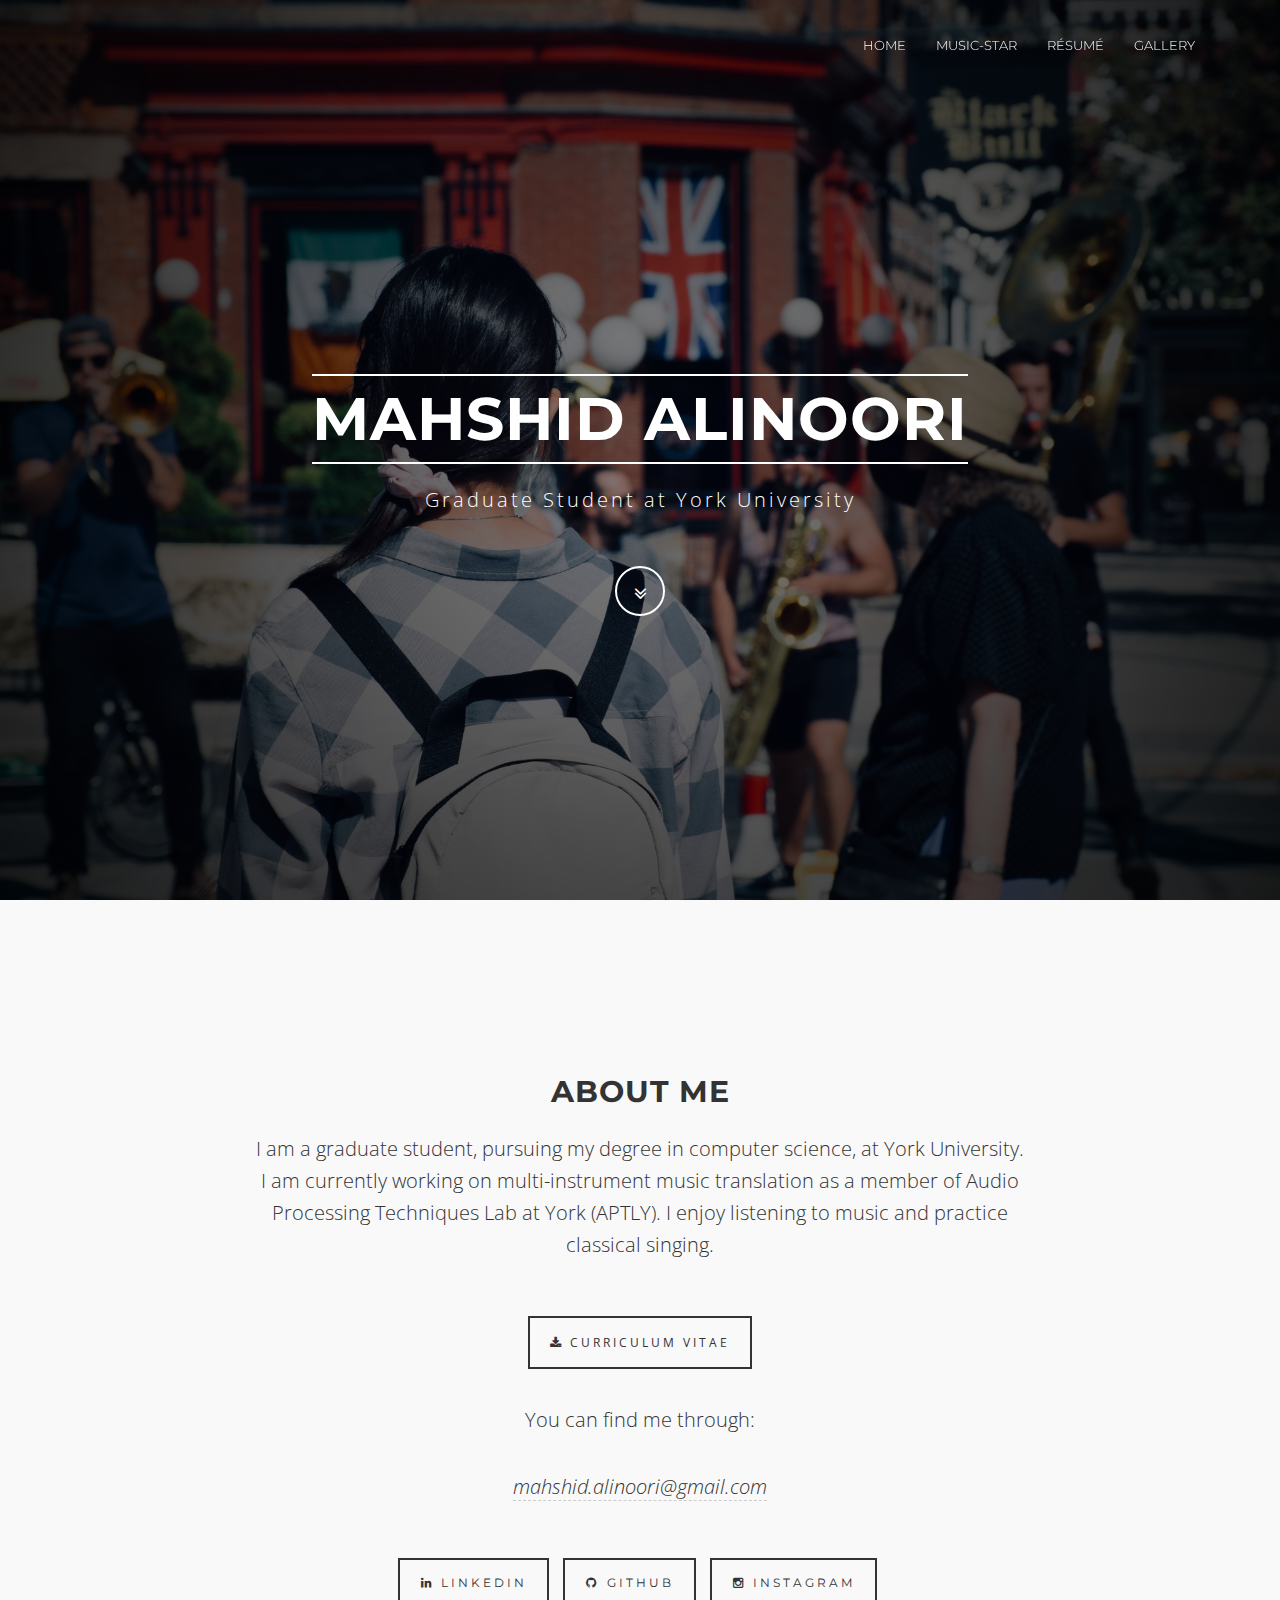
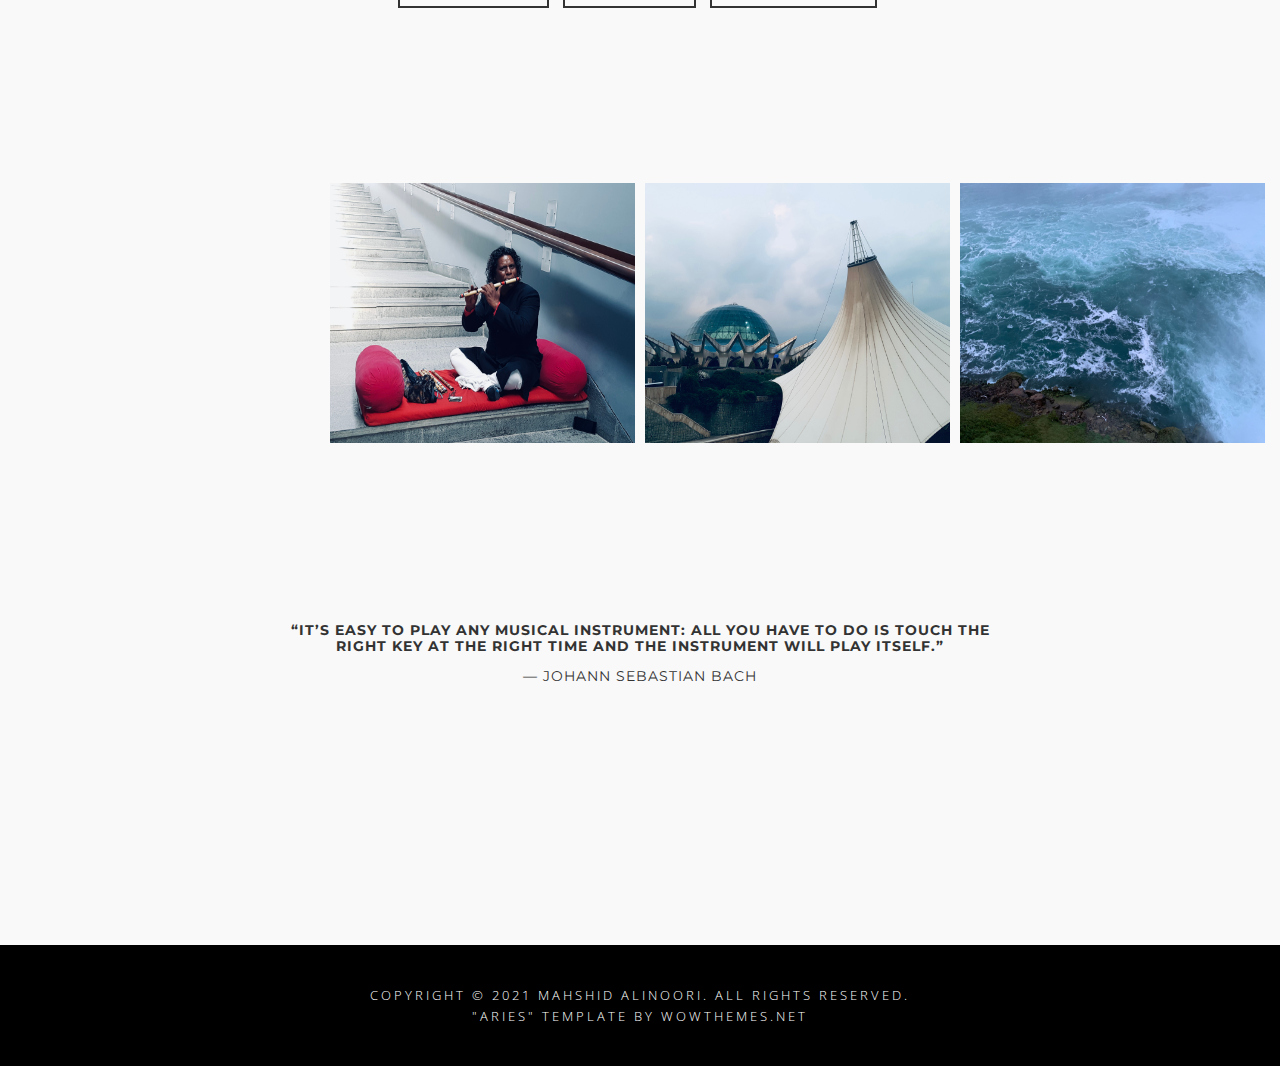
==== commit db5fc967: "gallery edit" ====
--- a/index.html
+++ b/index.html
@@ -49,9 +49,9 @@
 			<li>
 			<a href="gallery.html">Gallery</a>
 			</li>
-			<li>
+			<!--<li>
 			<a href="contact.html">Contact</a>
-			</li>
+			</li>-->
 		</ul>
 	</div>
 	<!-- /.navbar-collapse -->
@@ -117,22 +117,22 @@
 	<ul>
 		<li class="col-md-3">
 			<a href="gallery.html">
-				<img src="img/4.jpg" alt="">
-			</a>
-		</li>
-		<li class="col-md-3">
-			<a href="gallery.html">
-				<img src="img/1.jpg" alt="">
-			</a>
-		</li>
-		<li class="col-md-3">
-			<a href="gallery.html">
-				<img src="img/2.jpg" alt="">
-			</a>
-		</li>
-		<li class="col-md-3">
-			<a href="gallery.html">
 				<img src="img/5.jpg" alt="">
+			</a>
+		</li>
+		<li class="col-md-3">
+			<a href="gallery.html">
+				<img src="img/8.jpg" alt="">
+			</a>
+		</li>
+		<li class="col-md-3">
+			<a href="gallery.html">
+				<img src="img/11.jpg" alt="">
+			</a>
+		</li>
+		<li class="col-md-3">
+			<a href="gallery.html">
+				<img src="img/14.jpg" alt="">
 			</a>
 		</li>
 		<!--
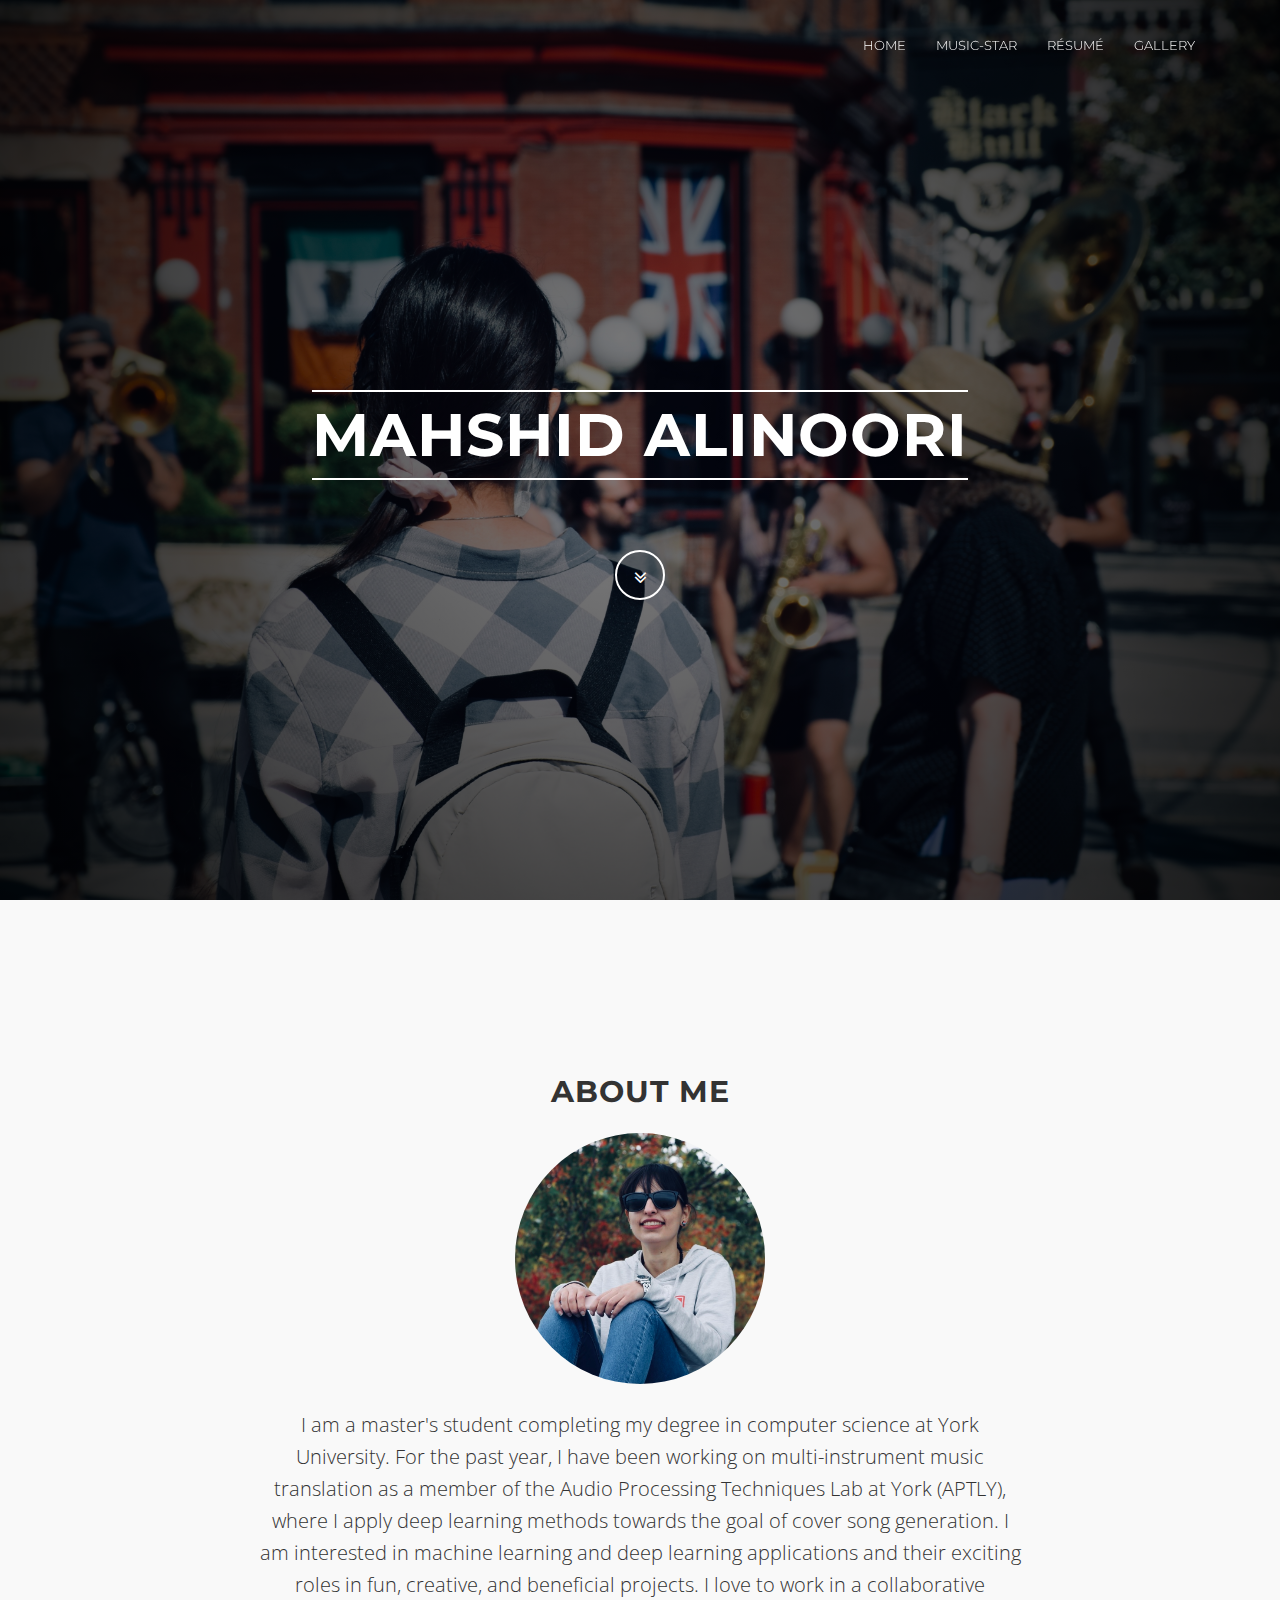
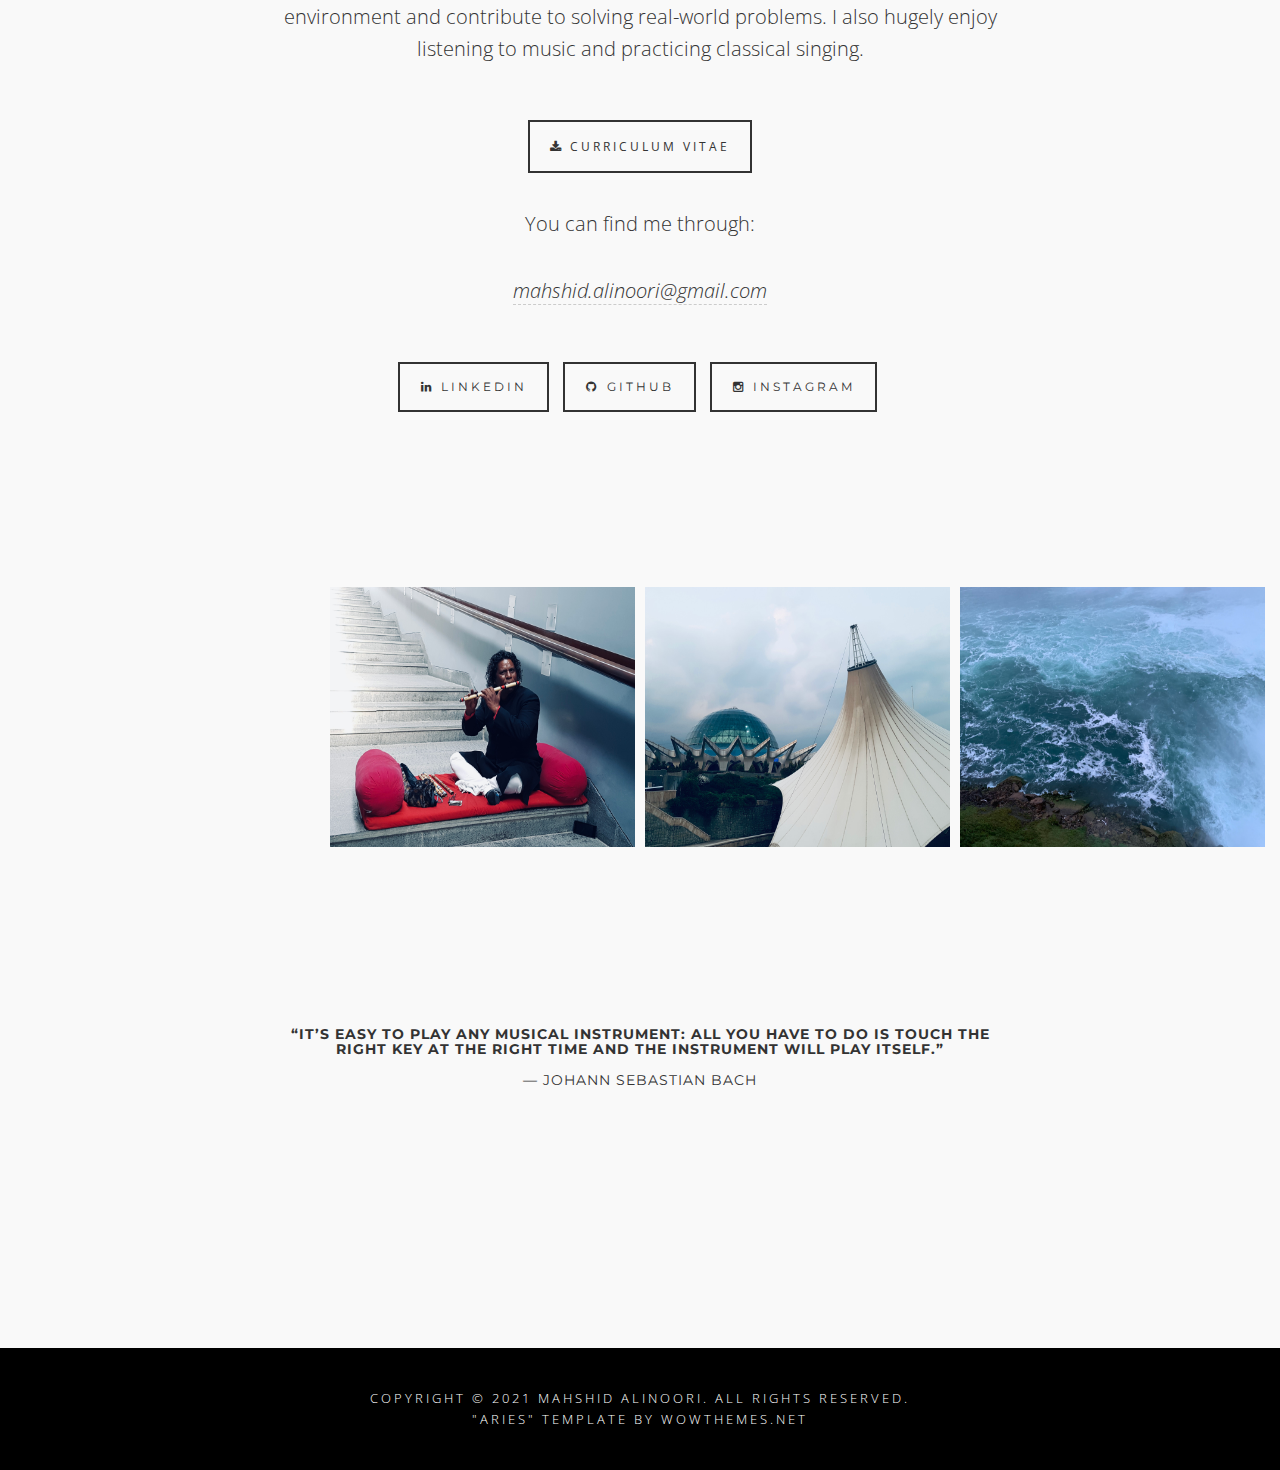
==== commit 6ce14fa6: "about page edited" ====
--- a/index.html
+++ b/index.html
@@ -66,7 +66,6 @@
 			<div class="col-md-8 col-md-offset-2">
 				<h1 class="brand-heading">Mahshid Alinoori</h1>
 				<p class="intro-text">
-					Graduate Student at York University
 				</p>
 				<a href="#about" class="btn btn-circle page-scroll">
 					<i class="fa fa-angle-double-down animated"></i>
@@ -82,9 +81,12 @@
 	<div class="row">
 		<h2>ABOUT ME</h2>
 		<div class="col-lg-8 col-lg-offset-2">
+			<img class="profile" src="img/pic.jpg" alt="profile pic">
 			<p>
-				I am a graduate student, pursuing my degree in computer science, at York University.
-				I am currently working on multi-instrument music translation as a member of Audio Processing Techniques Lab at York (APTLY). I enjoy listening to music and practice classical singing.
+				I am a master's student completing my degree in computer science at York University.
+                For the past year, I have been working on multi-instrument music translation as a member of the Audio Processing Techniques Lab at York (APTLY), where I apply deep learning methods towards the goal of cover song generation. 
+                I am interested in machine learning and deep learning applications and their exciting roles in fun, creative, and beneficial projects. I love to work in a collaborative environment and contribute to solving real-world problems. 
+                I also hugely enjoy listening to music and practicing classical singing.  
 			</p>
 			<p>
 				<a href="docs/CV.pdf" class="btnghost"><i class="fa fa-download"></i> Curriculum Vitae</a>
--- a/css/theme.css
+++ b/css/theme.css
@@ -517,4 +517,10 @@
 	margin:0 0 25px;
 	font-size:18px;
 	line-height:1;
-	}+	}
+
+.profile {
+	margin-bottom: 25px;
+	border-radius: 50%;
+	max-width: 250px;
+}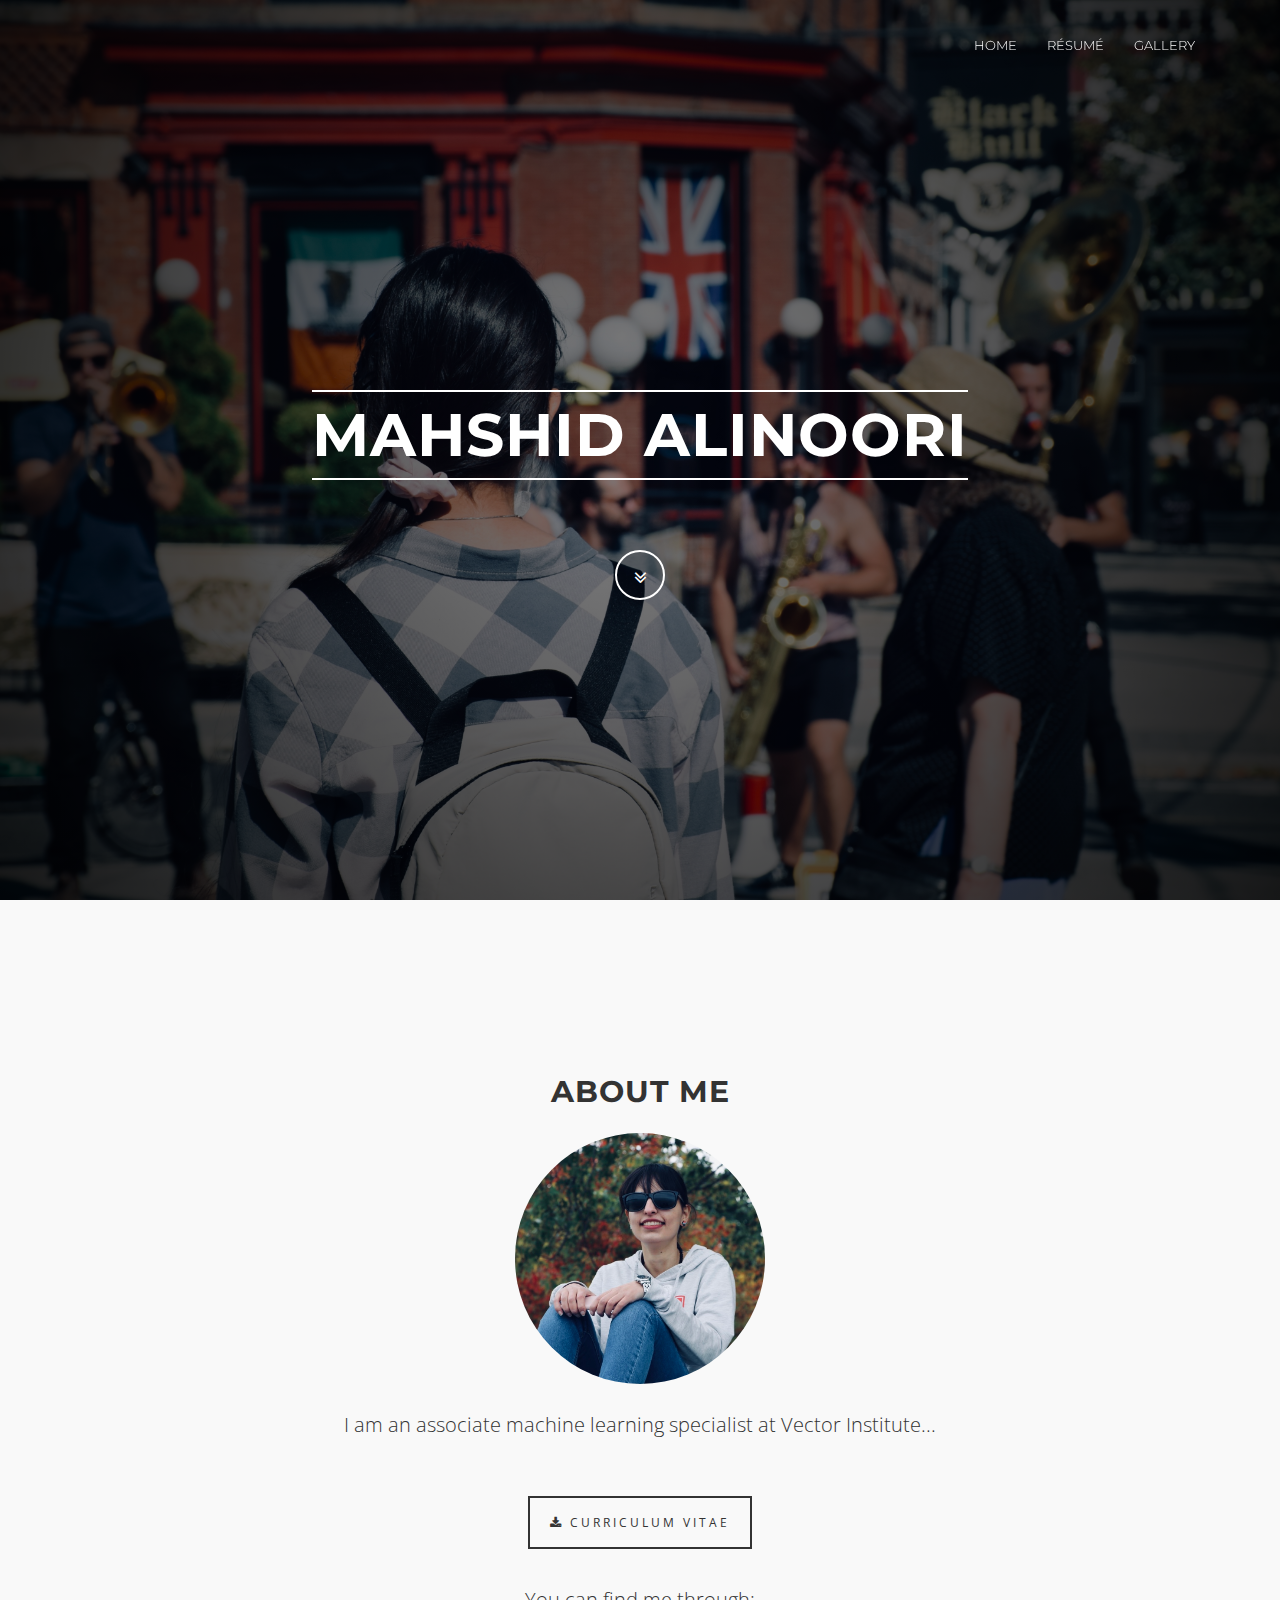
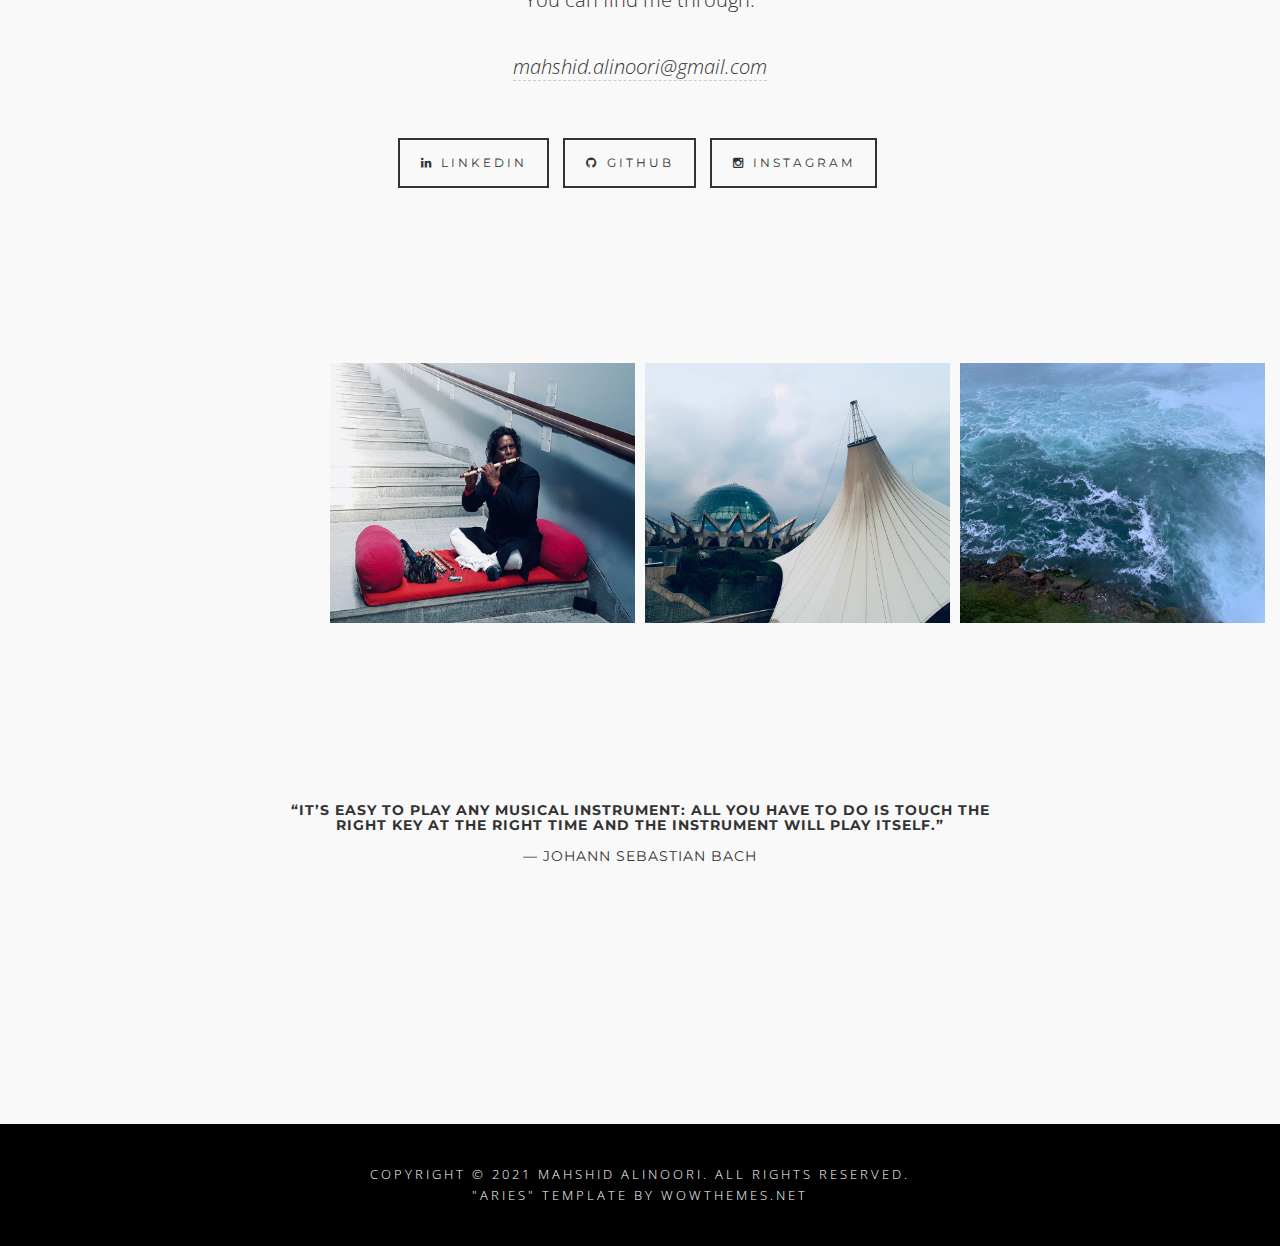
==== commit 3f3593ee: "Minor edits" ====
--- a/index.html
+++ b/index.html
@@ -40,9 +40,9 @@
 			<li>
 			<a href="index.html">Home</a>
 			</li>
-			<li>
+			<!-- <li>
 			<a href="Music-STAR.html">Music-STAR</a>
-			</li>
+			</li> -->
 			<li>
 			<a href="resume.html">Résumé</a>
 			</li>
@@ -83,10 +83,11 @@
 		<div class="col-lg-8 col-lg-offset-2">
 			<img class="profile" src="img/pic.jpg" alt="profile pic">
 			<p>
-				I am a master's student completing my degree in computer science at York University.
+				I am an associate machine learning specialist at Vector Institute...
+				 <!-- master's student completing my degree in computer science at York University.
                 For the past year, I have been working on multi-instrument music translation as a member of the Audio Processing Techniques Lab at York (APTLY), where I apply deep learning methods towards the goal of cover song generation. 
                 I am interested in machine learning and deep learning applications and their exciting roles in fun, creative, and beneficial projects. I love to work in a collaborative environment and contribute to solving real-world problems. 
-                I also hugely enjoy listening to music and practicing classical singing.  
+                I also hugely enjoy listening to music and practicing classical singing.   -->
 			</p>
 			<p>
 				<a href="docs/CV.pdf" class="btnghost"><i class="fa fa-download"></i> Curriculum Vitae</a>
